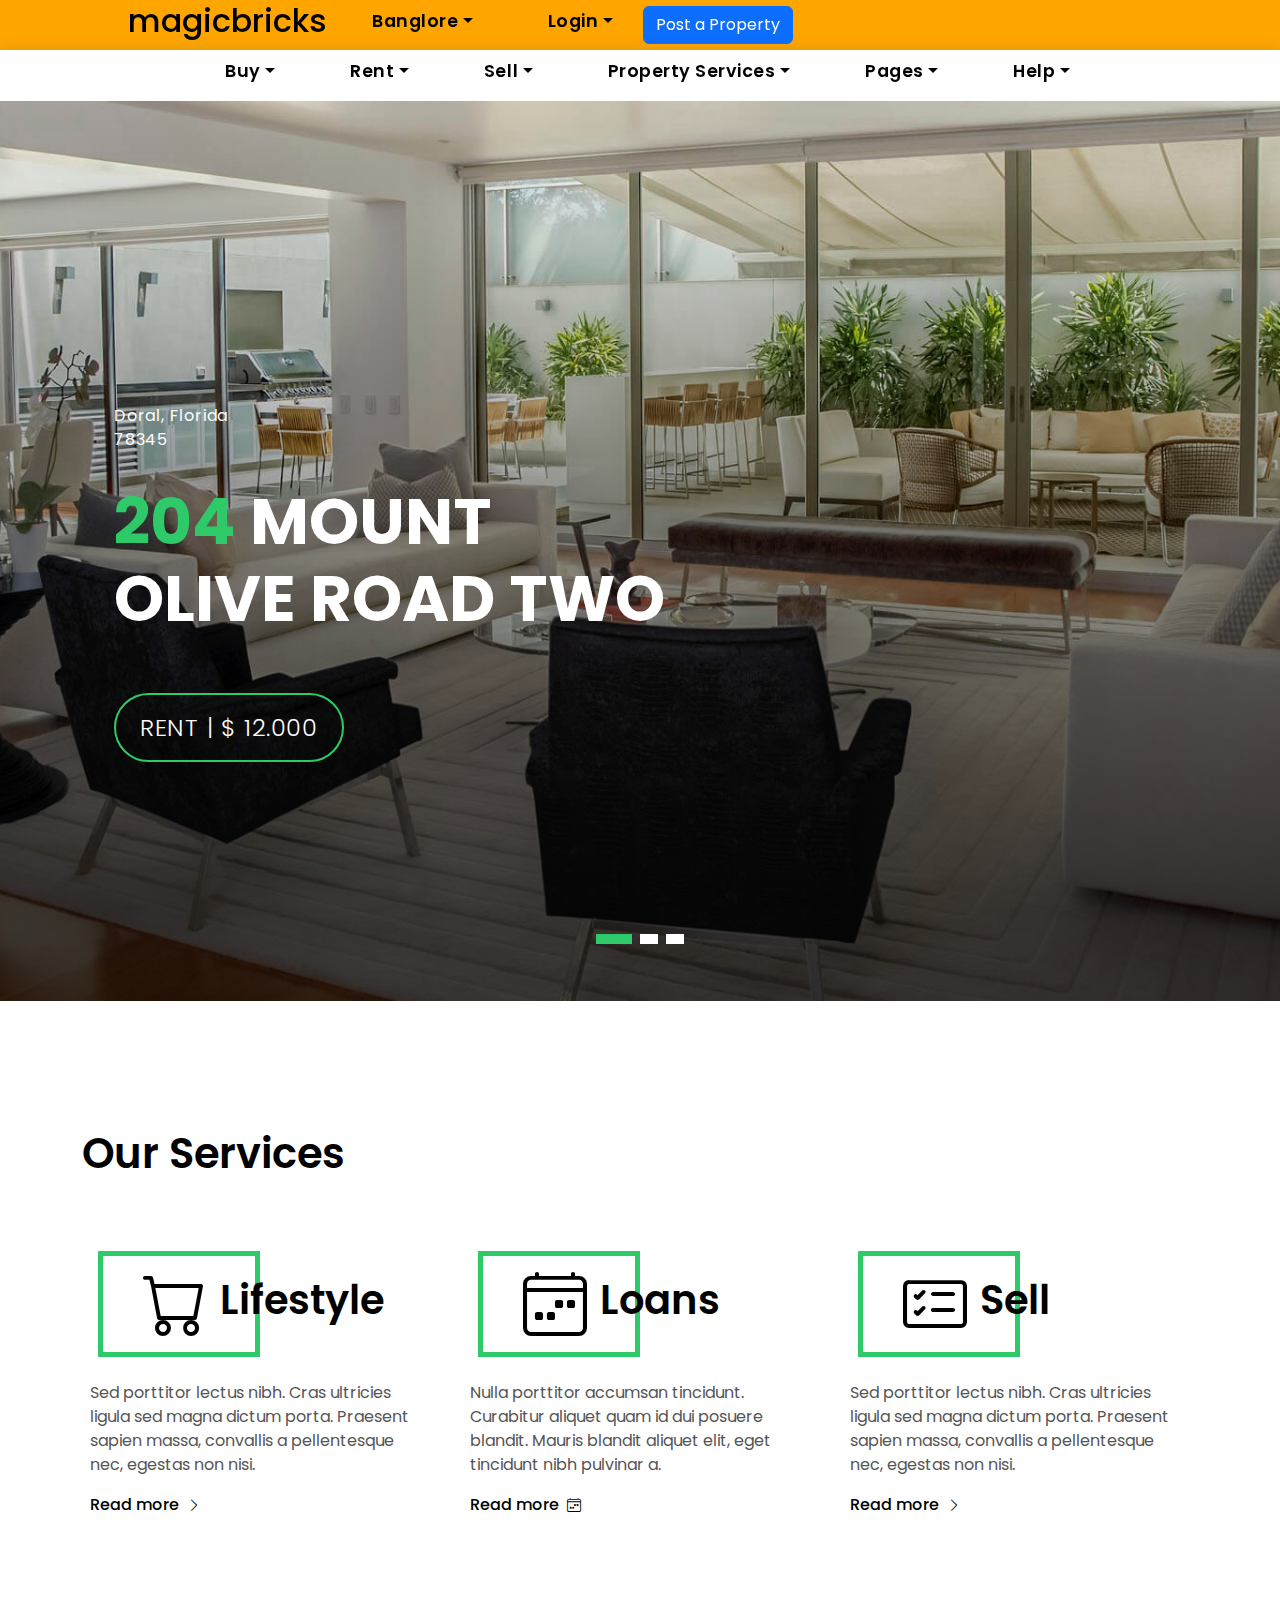
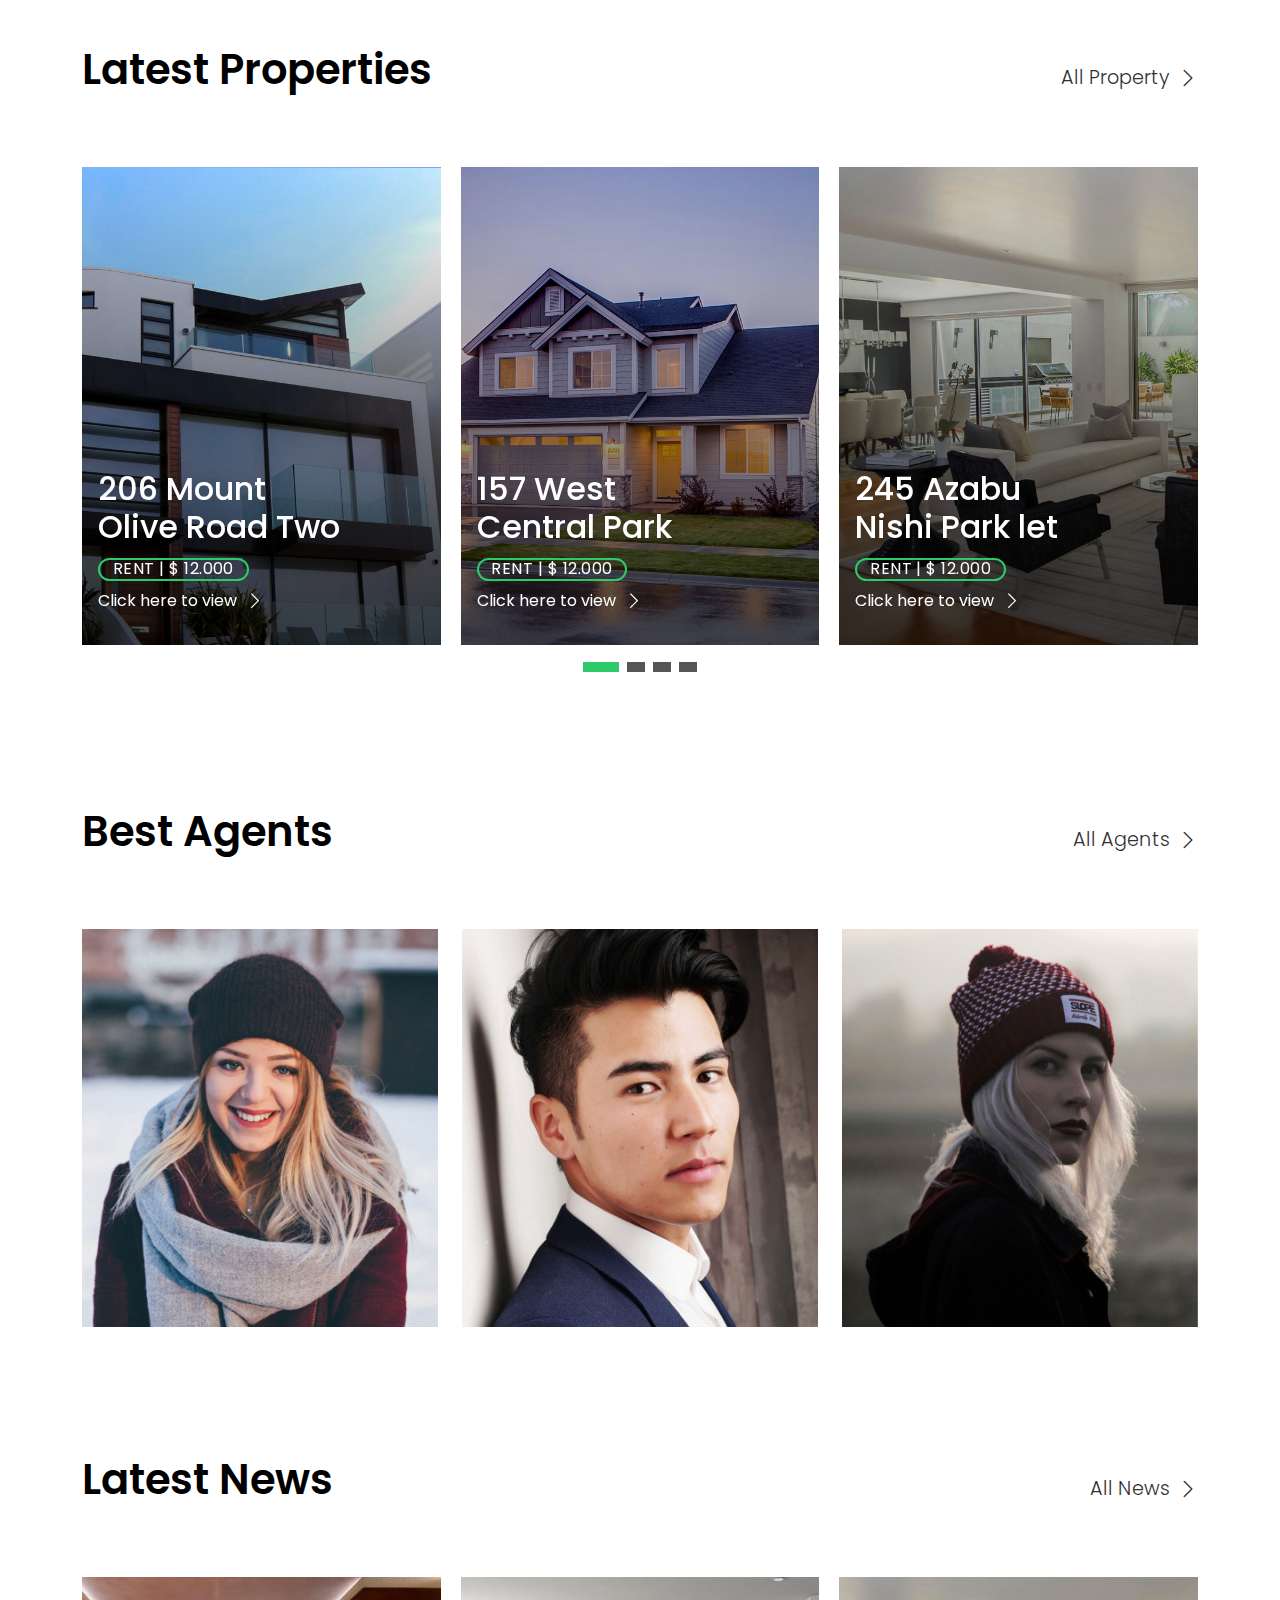
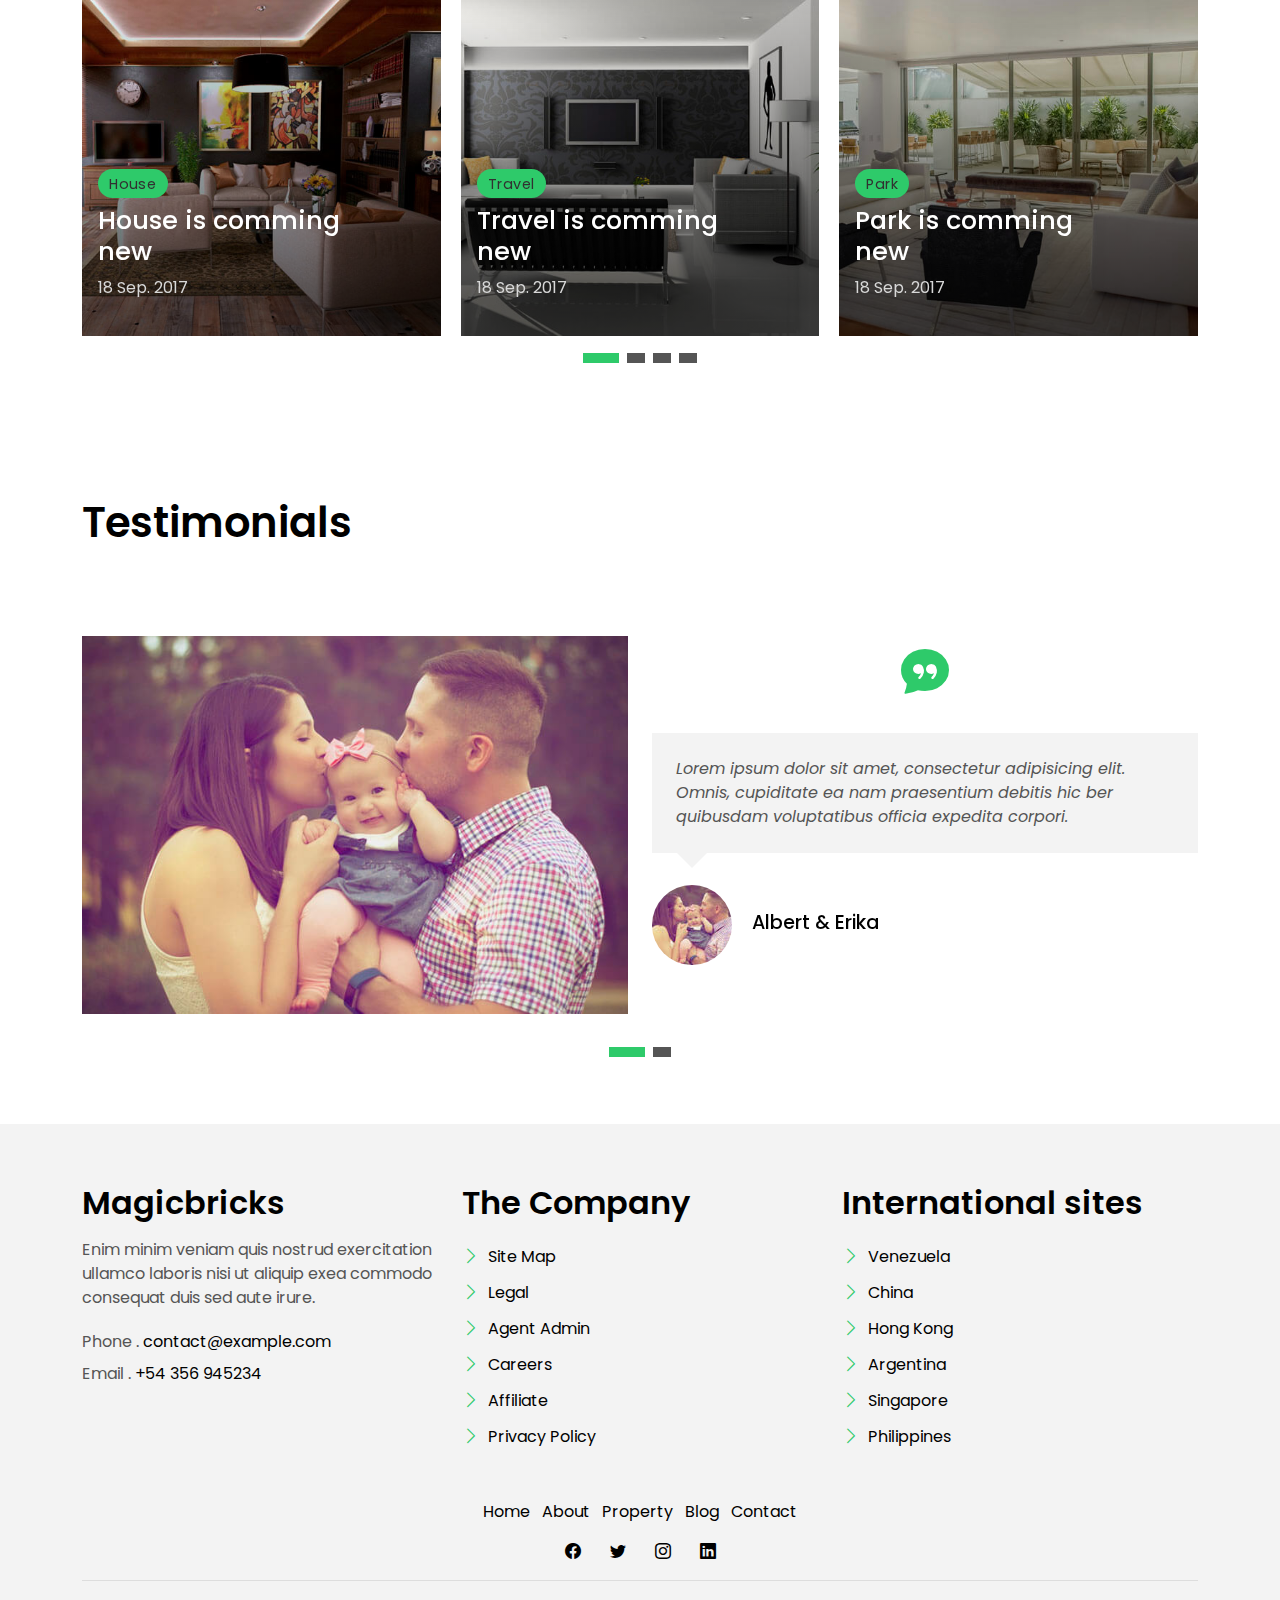
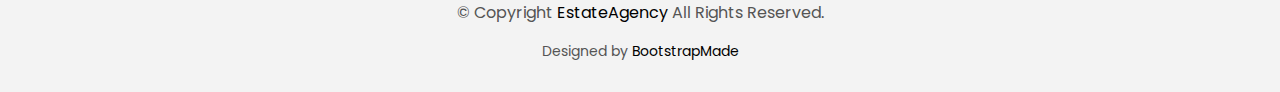
==== index.html @ 78548513 "..." ====
<!DOCTYPE html>
<html lang="en">

<head>
  <meta charset="utf-8">
  <meta content="width=device-width, initial-scale=1.0" name="viewport">

  <title>EstateAgency - Index</title>
  <meta content="" name="description">
  <meta content="" name="keywords">

  <!-- Favicons -->
  <link href="assets/img/favicon.png" rel="icon">
  <link href="assets/img/apple-touch-icon.png" rel="apple-touch-icon">

  <!-- Google Fonts -->
  <link href="https://fonts.googleapis.com/css?family=Poppins:300,400,500,600,700" rel="stylesheet">

  <!-- Vendor CSS Files -->
  <link href="assets/vendor/animate.css/animate.min.css" rel="stylesheet">
  <link href="assets/vendor/bootstrap/css/bootstrap.min.css" rel="stylesheet">
  <link href="assets/vendor/bootstrap-icons/bootstrap-icons.css" rel="stylesheet">
  <link href="assets/vendor/swiper/swiper-bundle.min.css" rel="stylesheet">

  <!-- Template Main CSS File -->
  <link href="assets/css/style.css" rel="stylesheet">

  <!-- =======================================================
  * Template Name: EstateAgency
  * Updated: Jul 27 2023 with Bootstrap v5.3.1
  * Template URL: https://bootstrapmade.com/real-estate-agency-bootstrap-template/
  * Author: BootstrapMade.com
  * License: https://bootstrapmade.com/license/
  ======================================================== -->
</head>

<body>

  <!-- ======= Property Search Section ======= -->
  <div class="click-closed"></div>
  <!--/ Form Search Star /-->
  <div class="box-collapse">
    <div class="title-box-d">
      <h3 class="title-d">Search Property</h3>
    </div>
    <span class="close-box-collapse right-boxed bi bi-x"></span>
    <div class="box-collapse-wrap form">
      <form class="form-a">
        <div class="row">
          <div class="col-md-12 mb-2">
            <div class="form-group">
              <label class="pb-2" for="Type">Keyword</label>
              <input type="text" class="form-control form-control-lg form-control-a" placeholder="Keyword">
            </div>
          </div>
          <div class="col-md-6 mb-2">
            <div class="form-group mt-3">
              <label class="pb-2" for="Type">Type</label>
              <select class="form-control form-select form-control-a" id="Type">
                <option>All Type</option>
                <option>For Rent</option>
                <option>For Sale</option>
                <option>Open House</option>
              </select>
            </div>
          </div>
          <div class="col-md-6 mb-2">
            <div class="form-group mt-3">
              <label class="pb-2" for="city">City</label>
              <select class="form-control form-select form-control-a" id="city">
                <option>All City</option>
                <option>Alabama</option>
                <option>Arizona</option>
                <option>California</option>
                <option>Colorado</option>
              </select>
            </div>
          </div>
          <div class="col-md-6 mb-2">
            <div class="form-group mt-3">
              <label class="pb-2" for="bedrooms">Bedrooms</label>
              <select class="form-control form-select form-control-a" id="bedrooms">
                <option>Any</option>
                <option>01</option>
                <option>02</option>
                <option>03</option>
              </select>
            </div>
          </div>
          <div class="col-md-6 mb-2">
            <div class="form-group mt-3">
              <label class="pb-2" for="garages">Garages</label>
              <select class="form-control form-select form-control-a" id="garages">
                <option>Any</option>
                <option>01</option>
                <option>02</option>
                <option>03</option>
                <option>04</option>
              </select>
            </div>
          </div>
          <div class="col-md-6 mb-2">
            <div class="form-group mt-3">
              <label class="pb-2" for="bathrooms">Bathrooms</label>
              <select class="form-control form-select form-control-a" id="bathrooms">
                <option>Any</option>
                <option>01</option>
                <option>02</option>
                <option>03</option>
              </select>
            </div>
          </div>
          <div class="col-md-6 mb-2">
            <div class="form-group mt-3">
              <label class="pb-2" for="price">Min Price</label>
              <select class="form-control form-select form-control-a" id="price">
                <option>Unlimite</option>
                <option>$50,000</option>
                <option>$100,000</option>
                <option>$150,000</option>
                <option>$200,000</option>
              </select>
            </div>
          </div>
          <div class="col-md-12">
            <button type="submit" class="btn btn-b">Search Property</button>
          </div>
        </div>
      </form>
    </div>
  </div><!-- End Property Search Section -->

  <!-- ======= Header/Navbar ======= -->

  <div class="d-flex navbar navbar-default navbar-trans navbar-expand-lg top-navbar-color" style="background-color: orange;">
    <div class="" style="padding-left: 8rem;">
      <h2>magicbricks</h2>
    </div>
   <div class="justify-content-center" id="navbarDefault">
    <ul class="navbar-nav">
      <li class="nav-item dropdown">
        <a class="nav-link dropdown-toggle" href="#" id="navbarDropdown" role="button" data-bs-toggle="dropdown" aria-haspopup="true" aria-expanded="false">Banglore</a>
        <div class="dropdown-menu">
          <a class="dropdown-item " href="property-single.html">Property Single</a>
          <a class="dropdown-item " href="blog-single.html">Blog Single</a>
          <a class="dropdown-item " href="agents-grid.html">Agents Grid</a>
          <a class="dropdown-item " href="agent-single.html">Agent Single</a>
        </div>
      </li>
    </ul>
   </div>
   <div class="justify-content-center" id="navbarDefault">
    <ul class="navbar-nav">
      <li class="nav-item dropdown">
        <a class="nav-link dropdown-toggle" href="#" id="navbarDropdown" role="button" data-bs-toggle="dropdown" aria-haspopup="true" aria-expanded="false">Login</a>
        <div class="dropdown-menu">
          <a class="dropdown-item " href="property-single.html">Property Single</a>
          <a class="dropdown-item " href="blog-single.html">Blog Single</a>
          <a class="dropdown-item " href="agents-grid.html">Agents Grid</a>
          <a class="dropdown-item " href="agent-single.html">Agent Single</a>
        </div>
      </li>
    </ul>
   </div>
   <div class="d-flex flex-row-reverse">
  
     <button class="float-end btn btn-primary" style="float: left;">Post a Property</button>
  </div>
  <!-- <div class="d-flex justify-content-around">

   </div> -->

  </div>

  <nav class="navbar navbar-default navbar-trans navbar-expand-lg ">
    
    <div class="container">
      <button class="navbar-toggler collapsed" type="button" data-bs-toggle="collapse" data-bs-target="#navbarDefault" aria-controls="navbarDefault" aria-expanded="false" aria-label="Toggle navigation">
        <span></span>
        <span></span>
        <span></span>
      </button>
      <!-- <a class="navbar-brand text-brand" href="index.html">Magic<span class="color-b">bricks</span></a> -->

      <div class="navbar-collapse collapse justify-content-center" id="navbarDefault">
        <ul class="navbar-nav">

          <!-- <li class="nav-item">
            <a class="nav-link active" href="index.html">Home</a>
          </li>

          <li class="nav-item">
            <a class="nav-link " href="about.html">About</a>
          </li>

          <li class="nav-item">
            <a class="nav-link " href="property-grid.html">Property</a>
          </li>

          <li class="nav-item">
            <a class="nav-link " href="blog-grid.html">Blog</a>
          </li> -->
          <li class="nav-item dropdown">
            <a class="nav-link dropdown-toggle" href="#" id="navbarDropdown" role="button" data-bs-toggle="dropdown" aria-haspopup="true" aria-expanded="false">Buy</a>
            <div class="dropdown-menu d-flex">
              <div class="">
                <a class="dropdown-item" href="property-single.html">Popular Choices</a>
                <ul class="">
                  <li><a href="">Ready to move</a></li>
                  <li><a href="">Owner Properties</a></li>
                  <li><a href="">Budget Homes</a></li>
                  <li><a href="">Premium Homes</a></li>
                  <li><a href="">Newly Launched</a></li>
                </ul>
              </div>
              <div>
                <a class="dropdown-item " href="blog-single.html">Property Types</a>
                <ul class="">
                  <li><a href="">Ready to move</a></li>
                  <li><a href="">Owner Properties</a></li>
                  <li><a href="">Budget Homes</a></li>
                  <li><a href="">Premium Homes</a></li>
                  <li><a href="">Newly Launched</a></li>
                </ul>
              </div>
              <div>
                <a class="dropdown-item " href="blog-single.html">Budget</a>
                <ul class="">
                  <li><a href="">Ready to move</a></li>
                  <li><a href="">Owner Properties</a></li>
                  <li><a href="">Budget Homes</a></li>
                  <li><a href="">Premium Homes</a></li>
                  <li><a href="">Newly Launched</a></li>
                </ul>
              </div>
              <div>
                <a class="dropdown-item " href="blog-single.html">Explore</a>
                <ul class="">
                  <li><a href="">Ready to move</a></li>
                  <li><a href="">Owner Properties</a></li>
                  <li><a href="">Budget Homes</a></li>
                  <li><a href="">Premium Homes</a></li>
                  <li><a href="">Newly Launched</a></li>
                </ul>
              </div>
              <div>
                <a class="dropdown-item " href="blog-single.html">Buying Tools</a>
                <ul class="">
                  <li><a href="">Ready to move</a></li>
                  <li><a href="">Owner Properties</a></li>
                  <li><a href="">Budget Homes</a></li>
                  <li><a href="">Premium Homes</a></li>
                  <li><a href="">Newly Launched</a></li>
                </ul>
              </div>
            </div>
          </li>
          <li class="nav-item dropdown">
            <a class="nav-link dropdown-toggle" href="#" id="navbarDropdown" role="button" data-bs-toggle="dropdown" aria-haspopup="true" aria-expanded="false">Rent</a>
            <div class="dropdown-menu">
              <a class="dropdown-item " href="property-single.html">Pupoular Choices</a>
              <a class="dropdown-item " href="blog-single.html">Property Types</a>
              <a class="dropdown-item " href="agents-grid.html">Budget</a>
              <a class="dropdown-item " href="agent-single.html">Explore</a>
            </div>
          </li>
          <li class="nav-item dropdown">
            <a class="nav-link dropdown-toggle" href="#" id="navbarDropdown" role="button" data-bs-toggle="dropdown" aria-haspopup="true" aria-expanded="false">Sell</a>
            <div class="dropdown-menu">
              <a class="dropdown-item " href="property-single.html">Property Single</a>
              <a class="dropdown-item " href="blog-single.html">Blog Single</a>
              <a class="dropdown-item " href="agents-grid.html">Agents Grid</a>
              <a class="dropdown-item " href="agent-single.html">Agent Single</a>
            </div>
          </li>
          <li class="nav-item dropdown">
            <a class="nav-link dropdown-toggle" href="#" id="navbarDropdown" role="button" data-bs-toggle="dropdown" aria-haspopup="true" aria-expanded="false">Property Services</a>
            <div class="dropdown-menu">
              <a class="dropdown-item " href="property-single.html">Property Single</a>
              <a class="dropdown-item " href="blog-single.html">Blog Single</a>
              <a class="dropdown-item " href="agents-grid.html">Agents Grid</a>
              <a class="dropdown-item " href="agent-single.html">Agent Single</a>
            </div>
          </li>

          <li class="nav-item dropdown">
            <a class="nav-link dropdown-toggle" href="#" id="navbarDropdown" role="button" data-bs-toggle="dropdown" aria-haspopup="true" aria-expanded="false">Pages</a>
            <div class="dropdown-menu">
              <a class="dropdown-item " href="property-single.html">Property Single</a>
              <a class="dropdown-item " href="blog-single.html">Blog Single</a>
              <a class="dropdown-item " href="agents-grid.html">Agents Grid</a>
              <a class="dropdown-item " href="agent-single.html">Agent Single</a>
            </div>
          </li>
          <li class="nav-item dropdown">
            <a class="nav-link dropdown-toggle" href="#" id="navbarDropdown" role="button" data-bs-toggle="dropdown" aria-haspopup="true" aria-expanded="false">Help</a>
            <div class="dropdown-menu">
              <a class="dropdown-item " href="property-single.html">Property Single</a>
              <a class="dropdown-item " href="blog-single.html">Blog Single</a>
              <a class="dropdown-item " href="agents-grid.html">Agents Grid</a>
              <a class="dropdown-item " href="agent-single.html">Agent Single</a>
            </div>
          </li>
        </ul>
      </div>

      <!-- <button type="button" class="btn btn-b-n navbar-toggle-box navbar-toggle-box-collapse" data-bs-toggle="collapse" data-bs-target="#navbarTogglerDemo01">
        <i class="bi bi-search"></i>
      </button> -->

    </div>
  </nav><!-- End Header/Navbar -->

  <!-- ======= Intro Section ======= -->
  <div class="intro intro-carousel swiper position-relative">

    <div class="swiper-wrapper">

      <div class="swiper-slide carousel-item-a intro-item bg-image" style="background-image: url(assets/img/slide-1.jpg)">
        <div class="overlay overlay-a"></div>
        <div class="intro-content display-table">
          <div class="table-cell">
            <div class="container">
              <div class="row">
                <div class="col-lg-8">
                  <div class="intro-body">
                    <p class="intro-title-top">Doral, Florida
                      <br> 78345
                    </p>
                    <h1 class="intro-title mb-4 ">
                      <span class="color-b">204 </span> Mount
                      <br> Olive Road Two
                    </h1>
                    <p class="intro-subtitle intro-price">
                      <a href="#"><span class="price-a">rent | $ 12.000</span></a>
                    </p>
                  </div>
                </div>
              </div>
            </div>
          </div>
        </div>
      </div>
      <div class="swiper-slide carousel-item-a intro-item bg-image" style="background-image: url(assets/img/slide-2.jpg)">
        <div class="overlay overlay-a"></div>
        <div class="intro-content display-table">
          <div class="table-cell">
            <div class="container">
              <div class="row">
                <div class="col-lg-8">
                  <div class="intro-body">
                    <p class="intro-title-top">Doral, Florida
                      <br> 78345
                    </p>
                    <h1 class="intro-title mb-4">
                      <span class="color-b">204 </span> Rino
                      <br> Venda Road Five
                    </h1>
                    <p class="intro-subtitle intro-price">
                      <a href="#"><span class="price-a">rent | $ 12.000</span></a>
                    </p>
                  </div>
                </div>
              </div>
            </div>
          </div>
        </div>
      </div>
      <div class="swiper-slide carousel-item-a intro-item bg-image" style="background-image: url(assets/img/slide-3.jpg)">
        <div class="overlay overlay-a"></div>
        <div class="intro-content display-table">
          <div class="table-cell">
            <div class="container">
              <div class="row">
                <div class="col-lg-8">
                  <div class="intro-body">
                    <p class="intro-title-top">Doral, Florida
                      <br> 78345
                    </p>
                    <h1 class="intro-title mb-4">
                      <span class="color-b">204 </span> Alira
                      <br> Roan Road One
                    </h1>
                    <p class="intro-subtitle intro-price">
                      <a href="#"><span class="price-a">rent | $ 12.000</span></a>
                    </p>
                  </div>
                </div>
              </div>
            </div>
          </div>
        </div>
      </div>
    </div>
    <div class="swiper-pagination"></div>
  </div><!-- End Intro Section -->

  <main id="main">

    <!-- ======= Services Section ======= -->
    <section class="section-services section-t8">
      <div class="container">
        <div class="row">
          <div class="col-md-12">
            <div class="title-wrap d-flex justify-content-between">
              <div class="title-box">
                <h2 class="title-a">Our Services</h2>
              </div>
            </div>
          </div>
        </div>
        <div class="row">
          <div class="col-md-4">
            <div class="card-box-c foo">
              <div class="card-header-c d-flex">
                <div class="card-box-ico">
                  <span class="bi bi-cart"></span>
                </div>
                <div class="card-title-c align-self-center">
                  <h2 class="title-c">Lifestyle</h2>
                </div>
              </div>
              <div class="card-body-c">
                <p class="content-c">
                  Sed porttitor lectus nibh. Cras ultricies ligula sed magna dictum porta. Praesent sapien massa,
                  convallis a pellentesque
                  nec, egestas non nisi.
                </p>
              </div>
              <div class="card-footer-c">
                <a href="#" class="link-c link-icon">Read more
                  <span class="bi bi-chevron-right"></span>
                </a>
              </div>
            </div>
          </div>
          <div class="col-md-4">
            <div class="card-box-c foo">
              <div class="card-header-c d-flex">
                <div class="card-box-ico">
                  <span class="bi bi-calendar4-week"></span>
                </div>
                <div class="card-title-c align-self-center">
                  <h2 class="title-c">Loans</h2>
                </div>
              </div>
              <div class="card-body-c">
                <p class="content-c">
                  Nulla porttitor accumsan tincidunt. Curabitur aliquet quam id dui posuere blandit. Mauris blandit
                  aliquet elit, eget tincidunt
                  nibh pulvinar a.
                </p>
              </div>
              <div class="card-footer-c">
                <a href="#" class="link-c link-icon">Read more
                  <span class="bi bi-calendar4-week"></span>
                </a>
              </div>
            </div>
          </div>
          <div class="col-md-4">
            <div class="card-box-c foo">
              <div class="card-header-c d-flex">
                <div class="card-box-ico">
                  <span class="bi bi-card-checklist"></span>
                </div>
                <div class="card-title-c align-self-center">
                  <h2 class="title-c">Sell</h2>
                </div>
              </div>
              <div class="card-body-c">
                <p class="content-c">
                  Sed porttitor lectus nibh. Cras ultricies ligula sed magna dictum porta. Praesent sapien massa,
                  convallis a pellentesque
                  nec, egestas non nisi.
                </p>
              </div>
              <div class="card-footer-c">
                <a href="#" class="link-c link-icon">Read more
                  <span class="bi bi-chevron-right"></span>
                </a>
              </div>
            </div>
          </div>
        </div>
      </div>
    </section><!-- End Services Section -->

    <!-- ======= Latest Properties Section ======= -->
    <section class="section-property section-t8">
      <div class="container">
        <div class="row">
          <div class="col-md-12">
            <div class="title-wrap d-flex justify-content-between">
              <div class="title-box">
                <h2 class="title-a">Latest Properties</h2>
              </div>
              <div class="title-link">
                <a href="property-grid.html">All Property
                  <span class="bi bi-chevron-right"></span>
                </a>
              </div>
            </div>
          </div>
        </div>

        <div id="property-carousel" class="swiper">
          <div class="swiper-wrapper">

            <div class="carousel-item-b swiper-slide">
              <div class="card-box-a card-shadow">
                <div class="img-box-a">
                  <img src="assets/img/property-6.jpg" alt="" class="img-a img-fluid">
                </div>
                <div class="card-overlay">
                  <div class="card-overlay-a-content">
                    <div class="card-header-a">
                      <h2 class="card-title-a">
                        <a href="property-single.html">206 Mount
                          <br /> Olive Road Two</a>
                      </h2>
                    </div>
                    <div class="card-body-a">
                      <div class="price-box d-flex">
                        <span class="price-a">rent | $ 12.000</span>
                      </div>
                      <a href="#" class="link-a">Click here to view
                        <span class="bi bi-chevron-right"></span>
                      </a>
                    </div>
                    <div class="card-footer-a">
                      <ul class="card-info d-flex justify-content-around">
                        <li>
                          <h4 class="card-info-title">Area</h4>
                          <span>340m
                            <sup>2</sup>
                          </span>
                        </li>
                        <li>
                          <h4 class="card-info-title">Beds</h4>
                          <span>2</span>
                        </li>
                        <li>
                          <h4 class="card-info-title">Baths</h4>
                          <span>4</span>
                        </li>
                        <li>
                          <h4 class="card-info-title">Garages</h4>
                          <span>1</span>
                        </li>
                      </ul>
                    </div>
                  </div>
                </div>
              </div>
            </div><!-- End carousel item -->

            <div class="carousel-item-b swiper-slide">
              <div class="card-box-a card-shadow">
                <div class="img-box-a">
                  <img src="assets/img/property-3.jpg" alt="" class="img-a img-fluid">
                </div>
                <div class="card-overlay">
                  <div class="card-overlay-a-content">
                    <div class="card-header-a">
                      <h2 class="card-title-a">
                        <a href="property-single.html">157 West
                          <br /> Central Park</a>
                      </h2>
                    </div>
                    <div class="card-body-a">
                      <div class="price-box d-flex">
                        <span class="price-a">rent | $ 12.000</span>
                      </div>
                      <a href="property-single.html" class="link-a">Click here to view
                        <span class="bi bi-chevron-right"></span>
                      </a>
                    </div>
                    <div class="card-footer-a">
                      <ul class="card-info d-flex justify-content-around">
                        <li>
                          <h4 class="card-info-title">Area</h4>
                          <span>340m
                            <sup>2</sup>
                          </span>
                        </li>
                        <li>
                          <h4 class="card-info-title">Beds</h4>
                          <span>2</span>
                        </li>
                        <li>
                          <h4 class="card-info-title">Baths</h4>
                          <span>4</span>
                        </li>
                        <li>
                          <h4 class="card-info-title">Garages</h4>
                          <span>1</span>
                        </li>
                      </ul>
                    </div>
                  </div>
                </div>
              </div>
            </div><!-- End carousel item -->

            <div class="carousel-item-b swiper-slide">
              <div class="card-box-a card-shadow">
                <div class="img-box-a">
                  <img src="assets/img/property-7.jpg" alt="" class="img-a img-fluid">
                </div>
                <div class="card-overlay">
                  <div class="card-overlay-a-content">
                    <div class="card-header-a">
                      <h2 class="card-title-a">
                        <a href="property-single.html">245 Azabu
                          <br /> Nishi Park let</a>
                      </h2>
                    </div>
                    <div class="card-body-a">
                      <div class="price-box d-flex">
                        <span class="price-a">rent | $ 12.000</span>
                      </div>
                      <a href="property-single.html" class="link-a">Click here to view
                        <span class="bi bi-chevron-right"></span>
                      </a>
                    </div>
                    <div class="card-footer-a">
                      <ul class="card-info d-flex justify-content-around">
                        <li>
                          <h4 class="card-info-title">Area</h4>
                          <span>340m
                            <sup>2</sup>
                          </span>
                        </li>
                        <li>
                          <h4 class="card-info-title">Beds</h4>
                          <span>2</span>
                        </li>
                        <li>
                          <h4 class="card-info-title">Baths</h4>
                          <span>4</span>
                        </li>
                        <li>
                          <h4 class="card-info-title">Garages</h4>
                          <span>1</span>
                        </li>
                      </ul>
                    </div>
                  </div>
                </div>
              </div>
            </div><!-- End carousel item -->

            <div class="carousel-item-b swiper-slide">
              <div class="card-box-a card-shadow">
                <div class="img-box-a">
                  <img src="assets/img/property-10.jpg" alt="" class="img-a img-fluid">
                </div>
                <div class="card-overlay">
                  <div class="card-overlay-a-content">
                    <div class="card-header-a">
                      <h2 class="card-title-a">
                        <a href="property-single.html">204 Montal
                          <br /> South Bela Two</a>
                      </h2>
                    </div>
                    <div class="card-body-a">
                      <div class="price-box d-flex">
                        <span class="price-a">rent | $ 12.000</span>
                      </div>
                      <a href="property-single.html" class="link-a">Click here to view
                        <span class="bi bi-chevron-right"></span>
                      </a>
                    </div>
                    <div class="card-footer-a">
                      <ul class="card-info d-flex justify-content-around">
                        <li>
                          <h4 class="card-info-title">Area</h4>
                          <span>340m
                            <sup>2</sup>
                          </span>
                        </li>
                        <li>
                          <h4 class="card-info-title">Beds</h4>
                          <span>2</span>
                        </li>
                        <li>
                          <h4 class="card-info-title">Baths</h4>
                          <span>4</span>
                        </li>
                        <li>
                          <h4 class="card-info-title">Garages</h4>
                          <span>1</span>
                        </li>
                      </ul>
                    </div>
                  </div>
                </div>
              </div>
            </div><!-- End carousel item -->
          </div>
        </div>
        <div class="propery-carousel-pagination carousel-pagination"></div>

      </div>
    </section><!-- End Latest Properties Section -->

    <!-- ======= Agents Section ======= -->
    <section class="section-agents section-t8">
      <div class="container">
        <div class="row">
          <div class="col-md-12">
            <div class="title-wrap d-flex justify-content-between">
              <div class="title-box">
                <h2 class="title-a">Best Agents</h2>
              </div>
              <div class="title-link">
                <a href="agents-grid.html">All Agents
                  <span class="bi bi-chevron-right"></span>
                </a>
              </div>
            </div>
          </div>
        </div>
        <div class="row">
          <div class="col-md-4">
            <div class="card-box-d">
              <div class="card-img-d">
                <img src="assets/img/agent-4.jpg" alt="" class="img-d img-fluid">
              </div>
              <div class="card-overlay card-overlay-hover">
                <div class="card-header-d">
                  <div class="card-title-d align-self-center">
                    <h3 class="title-d">
                      <a href="agent-single.html" class="link-two">Margaret Sotillo
                        <br> Escala</a>
                    </h3>
                  </div>
                </div>
                <div class="card-body-d">
                  <p class="content-d color-text-a">
                    Sed porttitor lectus nibh, Cras ultricies ligula sed magna dictum porta two.
                  </p>
                  <div class="info-agents color-a">
                    <p>
                      <strong>Phone: </strong> +54 356 945234
                    </p>
                    <p>
                      <strong>Email: </strong> agents@example.com
                    </p>
                  </div>
                </div>
                <div class="card-footer-d">
                  <div class="socials-footer d-flex justify-content-center">
                    <ul class="list-inline">
                      <li class="list-inline-item">
                        <a href="#" class="link-one">
                          <i class="bi bi-facebook" aria-hidden="true"></i>
                        </a>
                      </li>
                      <li class="list-inline-item">
                        <a href="#" class="link-one">
                          <i class="bi bi-twitter" aria-hidden="true"></i>
                        </a>
                      </li>
                      <li class="list-inline-item">
                        <a href="#" class="link-one">
                          <i class="bi bi-instagram" aria-hidden="true"></i>
                        </a>
                      </li>
                      <li class="list-inline-item">
                        <a href="#" class="link-one">
                          <i class="bi bi-linkedin" aria-hidden="true"></i>
                        </a>
                      </li>
                    </ul>
                  </div>
                </div>
              </div>
            </div>
          </div>
          <div class="col-md-4">
            <div class="card-box-d">
              <div class="card-img-d">
                <img src="assets/img/agent-1.jpg" alt="" class="img-d img-fluid">
              </div>
              <div class="card-overlay card-overlay-hover">
                <div class="card-header-d">
                  <div class="card-title-d align-self-center">
                    <h3 class="title-d">
                      <a href="agent-single.html" class="link-two">Stiven Spilver
                        <br> Darw</a>
                    </h3>
                  </div>
                </div>
                <div class="card-body-d">
                  <p class="content-d color-text-a">
                    Sed porttitor lectus nibh, Cras ultricies ligula sed magna dictum porta two.
                  </p>
                  <div class="info-agents color-a">
                    <p>
                      <strong>Phone: </strong> +54 356 945234
                    </p>
                    <p>
                      <strong>Email: </strong> agents@example.com
                    </p>
                  </div>
                </div>
                <div class="card-footer-d">
                  <div class="socials-footer d-flex justify-content-center">
                    <ul class="list-inline">
                      <li class="list-inline-item">
                        <a href="#" class="link-one">
                          <i class="bi bi-facebook" aria-hidden="true"></i>
                        </a>
                      </li>
                      <li class="list-inline-item">
                        <a href="#" class="link-one">
                          <i class="bi bi-twitter" aria-hidden="true"></i>
                        </a>
                      </li>
                      <li class="list-inline-item">
                        <a href="#" class="link-one">
                          <i class="bi bi-instagram" aria-hidden="true"></i>
                        </a>
                      </li>
                      <li class="list-inline-item">
                        <a href="#" class="link-one">
                          <i class="bi bi-linkedin" aria-hidden="true"></i>
                        </a>
                      </li>
                    </ul>
                  </div>
                </div>
              </div>
            </div>
          </div>
          <div class="col-md-4">
            <div class="card-box-d">
              <div class="card-img-d">
                <img src="assets/img/agent-5.jpg" alt="" class="img-d img-fluid">
              </div>
              <div class="card-overlay card-overlay-hover">
                <div class="card-header-d">
                  <div class="card-title-d align-self-center">
                    <h3 class="title-d">
                      <a href="agent-single.html" class="link-two">Emma Toledo
                        <br> Cascada</a>
                    </h3>
                  </div>
                </div>
                <div class="card-body-d">
                  <p class="content-d color-text-a">
                    Sed porttitor lectus nibh, Cras ultricies ligula sed magna dictum porta two.
                  </p>
                  <div class="info-agents color-a">
                    <p>
                      <strong>Phone: </strong> +54 356 945234
                    </p>
                    <p>
                      <strong>Email: </strong> agents@example.com
                    </p>
                  </div>
                </div>
                <div class="card-footer-d">
                  <div class="socials-footer d-flex justify-content-center">
                    <ul class="list-inline">
                      <li class="list-inline-item">
                        <a href="#" class="link-one">
                          <i class="bi bi-facebook" aria-hidden="true"></i>
                        </a>
                      </li>
                      <li class="list-inline-item">
                        <a href="#" class="link-one">
                          <i class="bi bi-twitter" aria-hidden="true"></i>
                        </a>
                      </li>
                      <li class="list-inline-item">
                        <a href="#" class="link-one">
                          <i class="bi bi-instagram" aria-hidden="true"></i>
                        </a>
                      </li>
                      <li class="list-inline-item">
                        <a href="#" class="link-one">
                          <i class="bi bi-linkedin" aria-hidden="true"></i>
                        </a>
                      </li>
                    </ul>
                  </div>
                </div>
              </div>
            </div>
          </div>
        </div>
      </div>
    </section><!-- End Agents Section -->

    <!-- ======= Latest News Section ======= -->
    <section class="section-news section-t8">
      <div class="container">
        <div class="row">
          <div class="col-md-12">
            <div class="title-wrap d-flex justify-content-between">
              <div class="title-box">
                <h2 class="title-a">Latest News</h2>
              </div>
              <div class="title-link">
                <a href="blog-grid.html">All News
                  <span class="bi bi-chevron-right"></span>
                </a>
              </div>
            </div>
          </div>
        </div>

        <div id="news-carousel" class="swiper">
          <div class="swiper-wrapper">

            <div class="carousel-item-c swiper-slide">
              <div class="card-box-b card-shadow news-box">
                <div class="img-box-b">
                  <img src="assets/img/post-2.jpg" alt="" class="img-b img-fluid">
                </div>
                <div class="card-overlay">
                  <div class="card-header-b">
                    <div class="card-category-b">
                      <a href="#" class="category-b">House</a>
                    </div>
                    <div class="card-title-b">
                      <h2 class="title-2">
                        <a href="blog-single.html">House is comming
                          <br> new</a>
                      </h2>
                    </div>
                    <div class="card-date">
                      <span class="date-b">18 Sep. 2017</span>
                    </div>
                  </div>
                </div>
              </div>
            </div><!-- End carousel item -->

            <div class="carousel-item-c swiper-slide">
              <div class="card-box-b card-shadow news-box">
                <div class="img-box-b">
                  <img src="assets/img/post-5.jpg" alt="" class="img-b img-fluid">
                </div>
                <div class="card-overlay">
                  <div class="card-header-b">
                    <div class="card-category-b">
                      <a href="#" class="category-b">Travel</a>
                    </div>
                    <div class="card-title-b">
                      <h2 class="title-2">
                        <a href="blog-single.html">Travel is comming
                          <br> new</a>
                      </h2>
                    </div>
                    <div class="card-date">
                      <span class="date-b">18 Sep. 2017</span>
                    </div>
                  </div>
                </div>
              </div>
            </div><!-- End carousel item -->

            <div class="carousel-item-c swiper-slide">
              <div class="card-box-b card-shadow news-box">
                <div class="img-box-b">
                  <img src="assets/img/post-7.jpg" alt="" class="img-b img-fluid">
                </div>
                <div class="card-overlay">
                  <div class="card-header-b">
                    <div class="card-category-b">
                      <a href="#" class="category-b">Park</a>
                    </div>
                    <div class="card-title-b">
                      <h2 class="title-2">
                        <a href="blog-single.html">Park is comming
                          <br> new</a>
                      </h2>
                    </div>
                    <div class="card-date">
                      <span class="date-b">18 Sep. 2017</span>
                    </div>
                  </div>
                </div>
              </div>
            </div><!-- End carousel item -->

            <div class="carousel-item-c swiper-slide">
              <div class="card-box-b card-shadow news-box">
                <div class="img-box-b">
                  <img src="assets/img/post-3.jpg" alt="" class="img-b img-fluid">
                </div>
                <div class="card-overlay">
                  <div class="card-header-b">
                    <div class="card-category-b">
                      <a href="#" class="category-b">Travel</a>
                    </div>
                    <div class="card-title-b">
                      <h2 class="title-2">
                        <a href="#">Travel is comming
                          <br> new</a>
                      </h2>
                    </div>
                    <div class="card-date">
                      <span class="date-b">18 Sep. 2017</span>
                    </div>
                  </div>
                </div>
              </div>
            </div><!-- End carousel item -->

          </div>
        </div>

        <div class="news-carousel-pagination carousel-pagination"></div>
      </div>
    </section><!-- End Latest News Section -->

    <!-- ======= Testimonials Section ======= -->
    <section class="section-testimonials section-t8 nav-arrow-a">
      <div class="container">
        <div class="row">
          <div class="col-md-12">
            <div class="title-wrap d-flex justify-content-between">
              <div class="title-box">
                <h2 class="title-a">Testimonials</h2>
              </div>
            </div>
          </div>
        </div>

        <div id="testimonial-carousel" class="swiper">
          <div class="swiper-wrapper">

            <div class="carousel-item-a swiper-slide">
              <div class="testimonials-box">
                <div class="row">
                  <div class="col-sm-12 col-md-6">
                    <div class="testimonial-img">
                      <img src="assets/img/testimonial-1.jpg" alt="" class="img-fluid">
                    </div>
                  </div>
                  <div class="col-sm-12 col-md-6">
                    <div class="testimonial-ico">
                      <i class="bi bi-chat-quote-fill"></i>
                    </div>
                    <div class="testimonials-content">
                      <p class="testimonial-text">
                        Lorem ipsum dolor sit amet, consectetur adipisicing elit. Omnis, cupiditate ea nam praesentium
                        debitis hic ber quibusdam
                        voluptatibus officia expedita corpori.
                      </p>
                    </div>
                    <div class="testimonial-author-box">
                      <img src="assets/img/mini-testimonial-1.jpg" alt="" class="testimonial-avatar">
                      <h5 class="testimonial-author">Albert & Erika</h5>
                    </div>
                  </div>
                </div>
              </div>
            </div><!-- End carousel item -->

            <div class="carousel-item-a swiper-slide">
              <div class="testimonials-box">
                <div class="row">
                  <div class="col-sm-12 col-md-6">
                    <div class="testimonial-img">
                      <img src="assets/img/testimonial-2.jpg" alt="" class="img-fluid">
                    </div>
                  </div>
                  <div class="col-sm-12 col-md-6">
                    <div class="testimonial-ico">
                      <i class="bi bi-chat-quote-fill"></i>
                    </div>
                    <div class="testimonials-content">
                      <p class="testimonial-text">
                        Lorem ipsum dolor sit amet, consectetur adipisicing elit. Omnis, cupiditate ea nam praesentium
                        debitis hic ber quibusdam
                        voluptatibus officia expedita corpori.
                      </p>
                    </div>
                    <div class="testimonial-author-box">
                      <img src="assets/img/mini-testimonial-2.jpg" alt="" class="testimonial-avatar">
                      <h5 class="testimonial-author">Pablo & Emma</h5>
                    </div>
                  </div>
                </div>
              </div>
            </div><!-- End carousel item -->

          </div>
        </div>
        <div class="testimonial-carousel-pagination carousel-pagination"></div>

      </div>
    </section><!-- End Testimonials Section -->

  </main><!-- End #main -->

  <!-- ======= Footer ======= -->
  <section class="section-footer">
    <div class="container">
      <div class="row">
        <div class="col-sm-12 col-md-4">
          <div class="widget-a">
            <div class="w-header-a">
              <h3 class="w-title-a text-brand">Magicbricks</h3>
            </div>
            <div class="w-body-a">
              <p class="w-text-a color-text-a">
                Enim minim veniam quis nostrud exercitation ullamco laboris nisi ut aliquip exea commodo consequat duis
                sed aute irure.
              </p>
            </div>
            <div class="w-footer-a">
              <ul class="list-unstyled">
                <li class="color-a">
                  <span class="color-text-a">Phone .</span> contact@example.com
                </li>
                <li class="color-a">
                  <span class="color-text-a">Email .</span> +54 356 945234
                </li>
              </ul>
            </div>
          </div>
        </div>
        <div class="col-sm-12 col-md-4 section-md-t3">
          <div class="widget-a">
            <div class="w-header-a">
              <h3 class="w-title-a text-brand">The Company</h3>
            </div>
            <div class="w-body-a">
              <div class="w-body-a">
                <ul class="list-unstyled">
                  <li class="item-list-a">
                    <i class="bi bi-chevron-right"></i> <a href="#">Site Map</a>
                  </li>
                  <li class="item-list-a">
                    <i class="bi bi-chevron-right"></i> <a href="#">Legal</a>
                  </li>
                  <li class="item-list-a">
                    <i class="bi bi-chevron-right"></i> <a href="#">Agent Admin</a>
                  </li>
                  <li class="item-list-a">
                    <i class="bi bi-chevron-right"></i> <a href="#">Careers</a>
                  </li>
                  <li class="item-list-a">
                    <i class="bi bi-chevron-right"></i> <a href="#">Affiliate</a>
                  </li>
                  <li class="item-list-a">
                    <i class="bi bi-chevron-right"></i> <a href="#">Privacy Policy</a>
                  </li>
                </ul>
              </div>
            </div>
          </div>
        </div>
        <div class="col-sm-12 col-md-4 section-md-t3">
          <div class="widget-a">
            <div class="w-header-a">
              <h3 class="w-title-a text-brand">International sites</h3>
            </div>
            <div class="w-body-a">
              <ul class="list-unstyled">
                <li class="item-list-a">
                  <i class="bi bi-chevron-right"></i> <a href="#">Venezuela</a>
                </li>
                <li class="item-list-a">
                  <i class="bi bi-chevron-right"></i> <a href="#">China</a>
                </li>
                <li class="item-list-a">
                  <i class="bi bi-chevron-right"></i> <a href="#">Hong Kong</a>
                </li>
                <li class="item-list-a">
                  <i class="bi bi-chevron-right"></i> <a href="#">Argentina</a>
                </li>
                <li class="item-list-a">
                  <i class="bi bi-chevron-right"></i> <a href="#">Singapore</a>
                </li>
                <li class="item-list-a">
                  <i class="bi bi-chevron-right"></i> <a href="#">Philippines</a>
                </li>
              </ul>
            </div>
          </div>
        </div>
      </div>
    </div>
  </section>
  <footer>
    <div class="container">
      <div class="row">
        <div class="col-md-12">
          <nav class="nav-footer">
            <ul class="list-inline">
              <li class="list-inline-item">
                <a href="#">Home</a>
              </li>
              <li class="list-inline-item">
                <a href="#">About</a>
              </li>
              <li class="list-inline-item">
                <a href="#">Property</a>
              </li>
              <li class="list-inline-item">
                <a href="#">Blog</a>
              </li>
              <li class="list-inline-item">
                <a href="#">Contact</a>
              </li>
            </ul>
          </nav>
          <div class="socials-a">
            <ul class="list-inline">
              <li class="list-inline-item">
                <a href="#">
                  <i class="bi bi-facebook" aria-hidden="true"></i>
                </a>
              </li>
              <li class="list-inline-item">
                <a href="#">
                  <i class="bi bi-twitter" aria-hidden="true"></i>
                </a>
              </li>
              <li class="list-inline-item">
                <a href="#">
                  <i class="bi bi-instagram" aria-hidden="true"></i>
                </a>
              </li>
              <li class="list-inline-item">
                <a href="#">
                  <i class="bi bi-linkedin" aria-hidden="true"></i>
                </a>
              </li>
            </ul>
          </div>
          <div class="copyright-footer">
            <p class="copyright color-text-a">
              &copy; Copyright
              <span class="color-a">EstateAgency</span> All Rights Reserved.
            </p>
          </div>
          <div class="credits">
            <!--
            All the links in the footer should remain intact.
            You can delete the links only if you purchased the pro version.
            Licensing information: https://bootstrapmade.com/license/
            Purchase the pro version with working PHP/AJAX contact form: https://bootstrapmade.com/buy/?theme=EstateAgency
          -->
            Designed by <a href="https://bootstrapmade.com/">BootstrapMade</a>
          </div>
        </div>
      </div>
    </div>
  </footer><!-- End  Footer -->

  <div id="preloader"></div>
  <a href="#" class="back-to-top d-flex align-items-center justify-content-center"><i class="bi bi-arrow-up-short"></i></a>

  <!-- Vendor JS Files -->
  <script src="assets/vendor/bootstrap/js/bootstrap.bundle.min.js"></script>
  <script src="assets/vendor/swiper/swiper-bundle.min.js"></script>
  <script src="assets/vendor/php-email-form/validate.js"></script>

  <!-- Template Main JS File -->
  <script src="assets/js/main.js"></script>

</body>

</html>
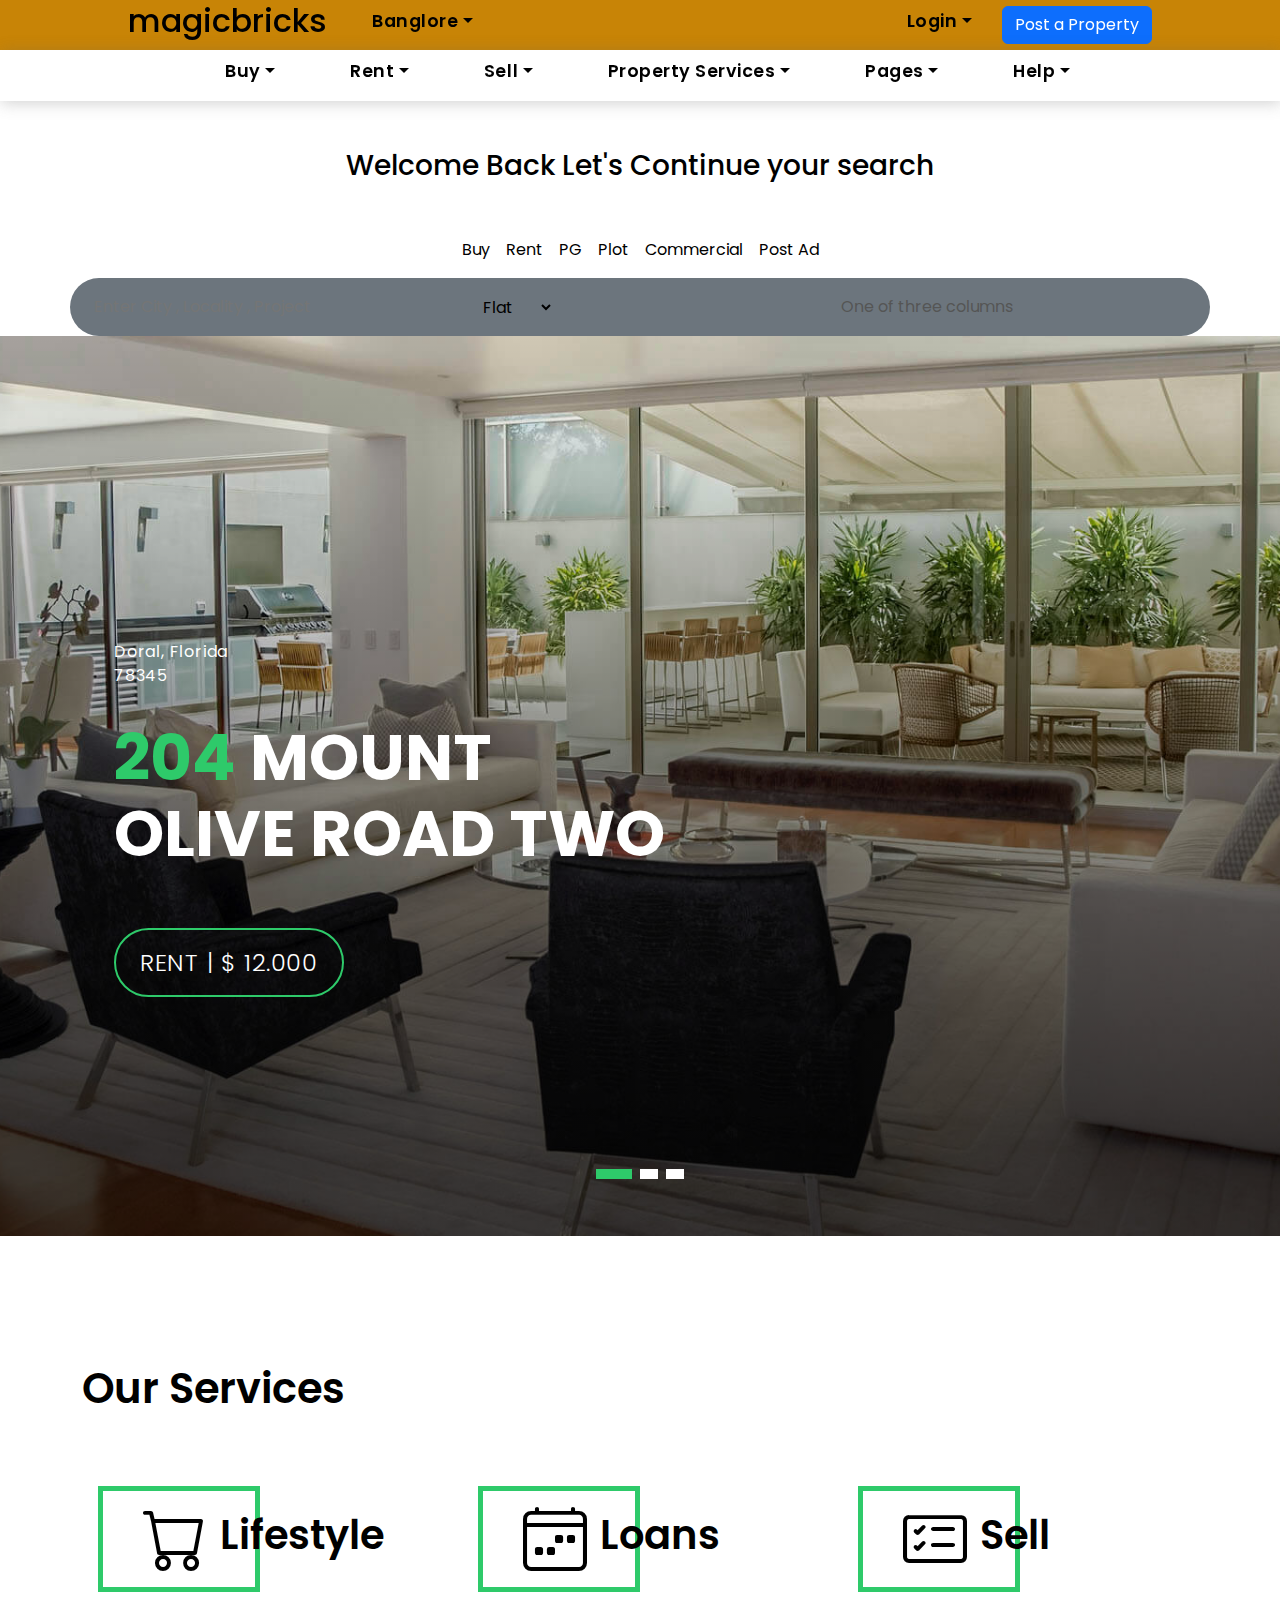
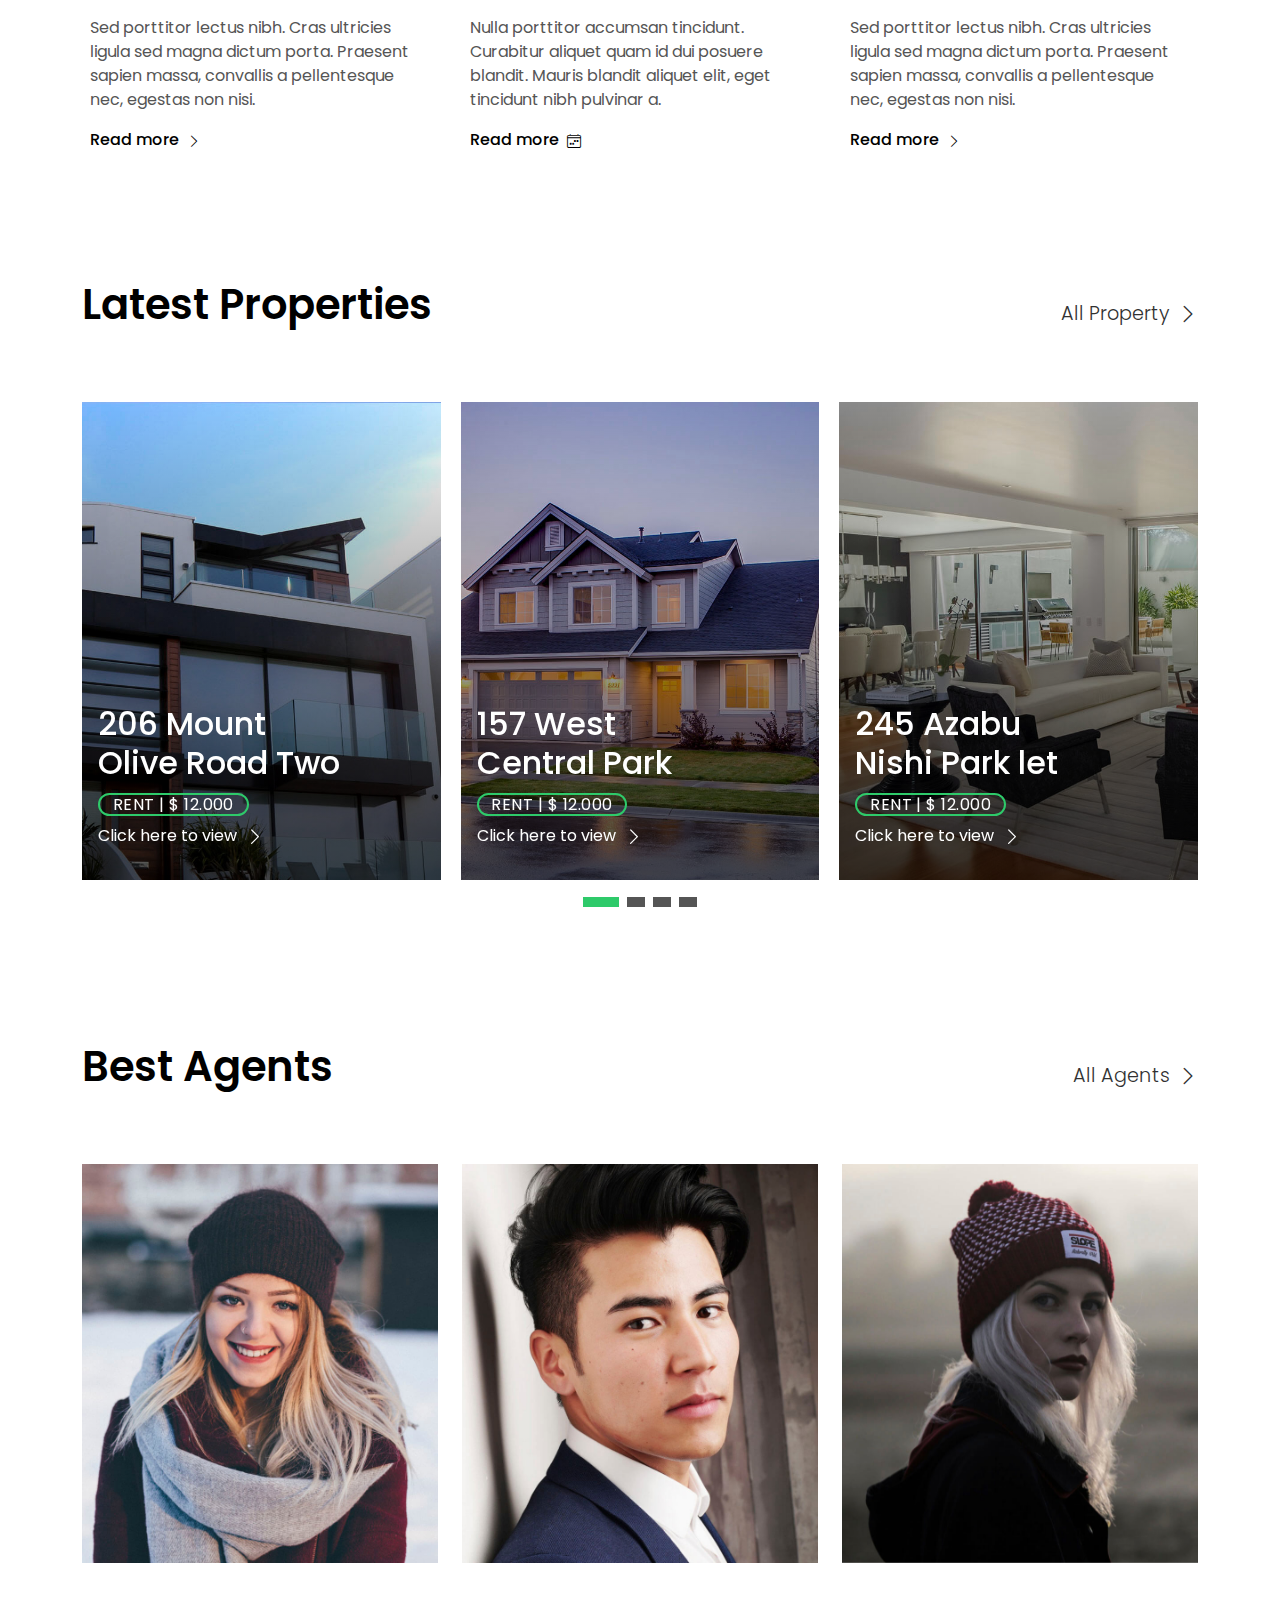
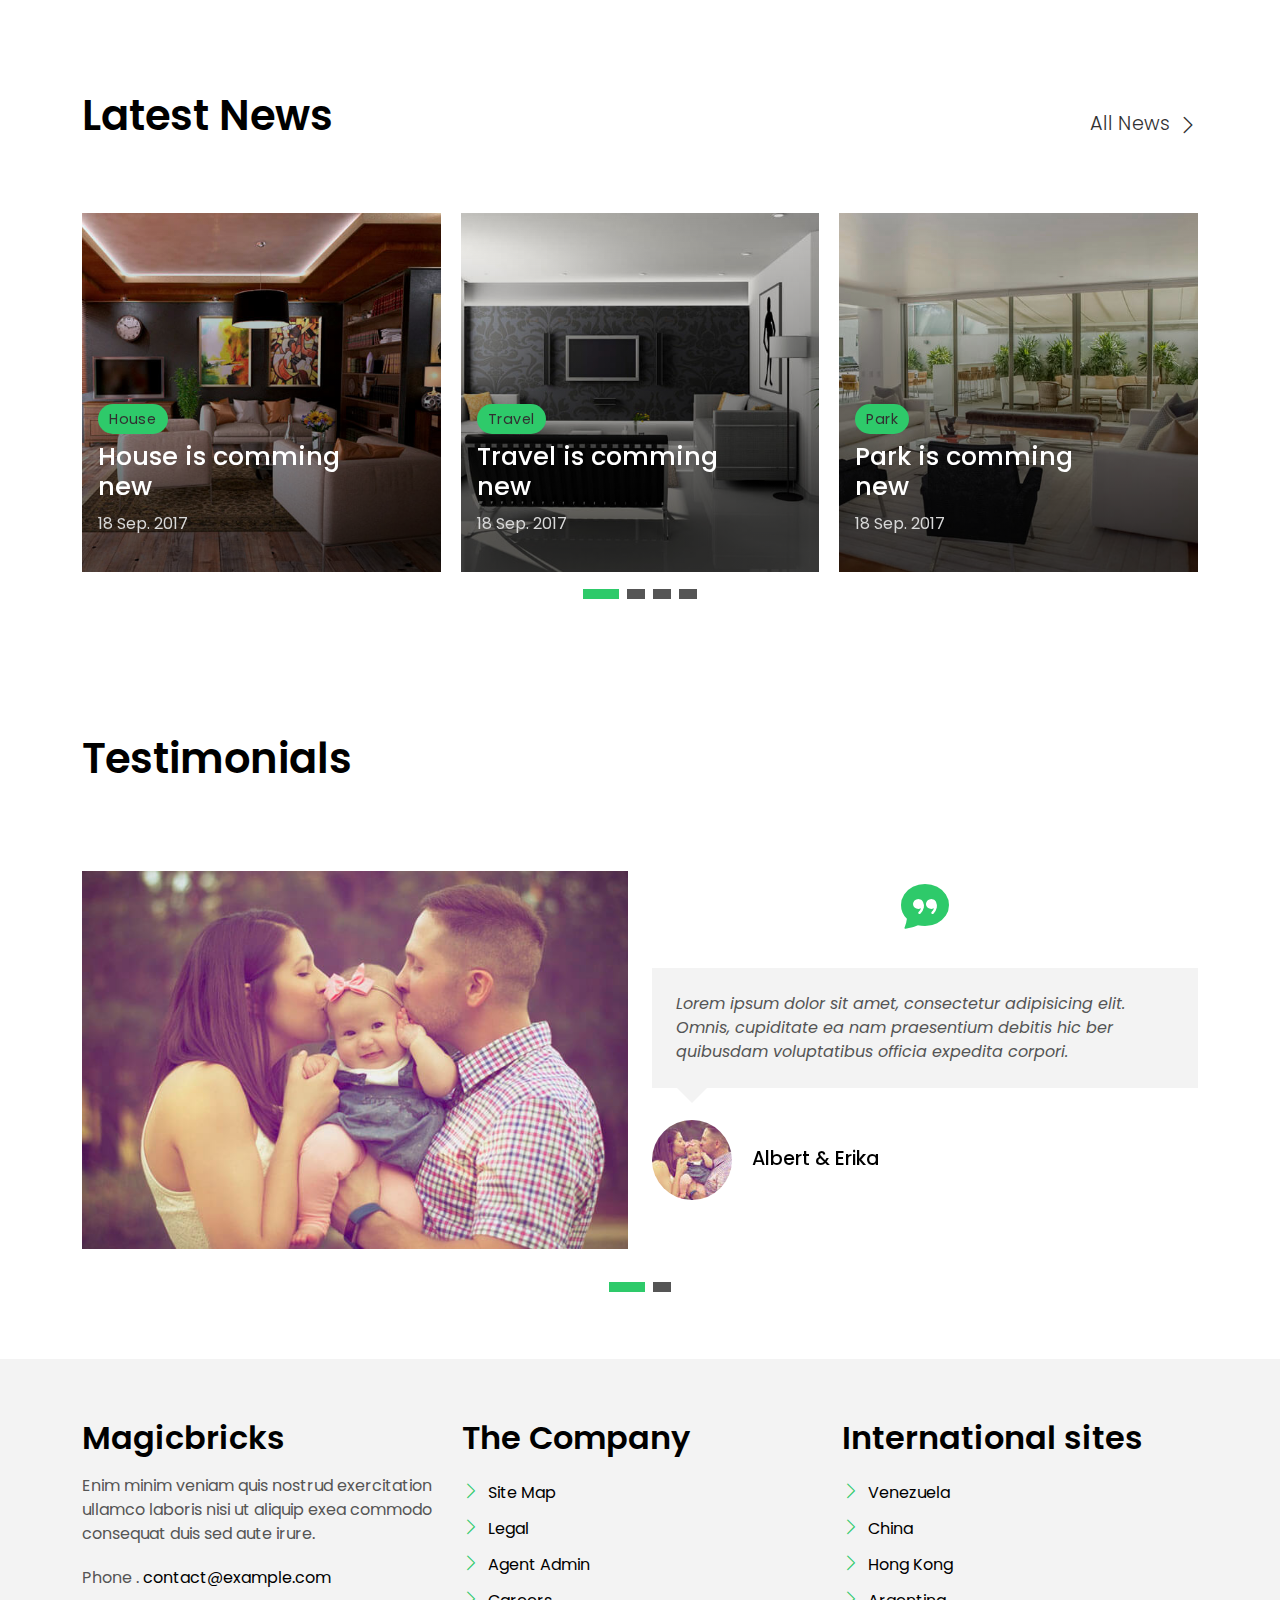
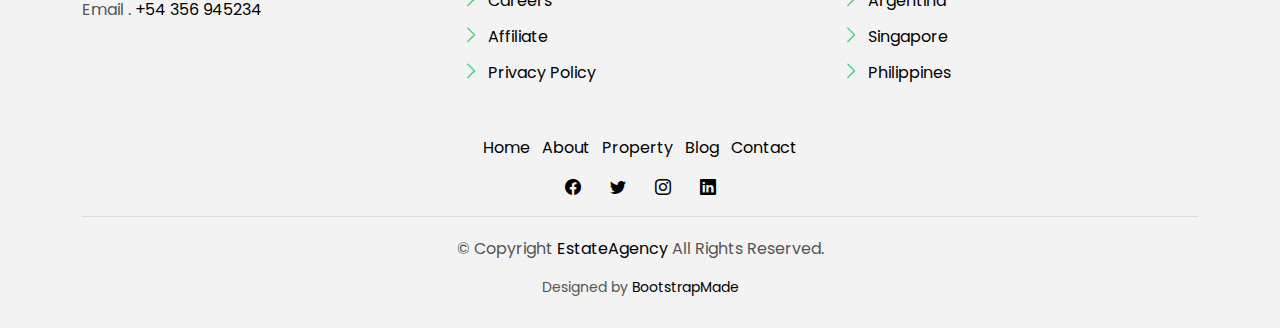
==== commit 86f43118: "..." ====
--- a/index.html
+++ b/index.html
@@ -24,6 +24,9 @@
 
   <!-- Template Main CSS File -->
   <link href="assets/css/style.css" rel="stylesheet">
+  <link rel="stylesheet" href="https://cdnjs.cloudflare.com/ajax/libs/font-awesome/6.4.2/css/all.min.css"
+    integrity="sha512-z3gLpd7yknf1YoNbCzqRKc4qyor8gaKU1qmn+CShxbuBusANI9QpRohGBreCFkKxLhei6S9CQXFEbbKuqLg0DA=="
+    crossorigin="anonymous" referrerpolicy="no-referrer" />
 
   <!-- =======================================================
   * Template Name: EstateAgency
@@ -132,76 +135,59 @@
 
   <!-- ======= Header/Navbar ======= -->
 
-  <div class="d-flex navbar navbar-default navbar-trans navbar-expand-lg top-navbar-color" style="background-color: orange;">
+  <div class="d-flex navbar navbar-default navbar-trans navbar-expand-lg top-navbar-color"
+    style="background-color: rgb(200, 132, 6);">
     <div class="" style="padding-left: 8rem;">
       <h2>magicbricks</h2>
     </div>
-   <div class="justify-content-center" id="navbarDefault">
-    <ul class="navbar-nav">
-      <li class="nav-item dropdown">
-        <a class="nav-link dropdown-toggle" href="#" id="navbarDropdown" role="button" data-bs-toggle="dropdown" aria-haspopup="true" aria-expanded="false">Banglore</a>
-        <div class="dropdown-menu">
-          <a class="dropdown-item " href="property-single.html">Property Single</a>
-          <a class="dropdown-item " href="blog-single.html">Blog Single</a>
-          <a class="dropdown-item " href="agents-grid.html">Agents Grid</a>
-          <a class="dropdown-item " href="agent-single.html">Agent Single</a>
-        </div>
-      </li>
-    </ul>
-   </div>
-   <div class="justify-content-center" id="navbarDefault">
-    <ul class="navbar-nav">
-      <li class="nav-item dropdown">
-        <a class="nav-link dropdown-toggle" href="#" id="navbarDropdown" role="button" data-bs-toggle="dropdown" aria-haspopup="true" aria-expanded="false">Login</a>
-        <div class="dropdown-menu">
-          <a class="dropdown-item " href="property-single.html">Property Single</a>
-          <a class="dropdown-item " href="blog-single.html">Blog Single</a>
-          <a class="dropdown-item " href="agents-grid.html">Agents Grid</a>
-          <a class="dropdown-item " href="agent-single.html">Agent Single</a>
-        </div>
-      </li>
-    </ul>
-   </div>
-   <div class="d-flex flex-row-reverse">
-  
-     <button class="float-end btn btn-primary" style="float: left;">Post a Property</button>
+    <div class="justify-content-center" id="navbarDefault">
+      <ul class="navbar-nav">
+        <li class="nav-item dropdown">
+          <a class="nav-link dropdown-toggle" href="#" id="navbarDropdown" role="button" data-bs-toggle="dropdown"
+            aria-haspopup="true" aria-expanded="false">Banglore</a>
+          <div class="dropdown-menu">
+            <a class="dropdown-item " href="property-single.html">Property Single</a>
+            <a class="dropdown-item " href="blog-single.html">Blog Single</a>
+            <a class="dropdown-item " href="agents-grid.html">Agents Grid</a>
+            <a class="dropdown-item " href="agent-single.html">Agent Single</a>
+          </div>
+        </li>
+      </ul>
+    </div>
+    <div class="d-flex w-100 justify-content-end align-items-center " style="padding-right: 8rem;">
+      <div class="" id="navbarDefault">
+        <ul class="navbar-nav">
+          <li class="nav-item dropdown">
+            <a class="nav-link dropdown-toggle" href="#" id="navbarDropdown" role="button" data-bs-toggle="dropdown"
+              aria-haspopup="true" aria-expanded="false">Login</a>
+            <div class="dropdown-menu">
+              <a class="dropdown-item " href="property-single.html">Property Single</a>
+              <a class="dropdown-item " href="blog-single.html">Blog Single</a>
+              <a class="dropdown-item " href="agents-grid.html">Agents Grid</a>
+              <a class="dropdown-item " href="agent-single.html">Agent Single</a>
+            </div>
+          </li>
+        </ul>
+      </div>
+      <div class="">
+        <button class="float-end btn btn-primary" style="float: left;">Post a Property</button>
+      </div>
+    </div>
   </div>
-  <!-- <div class="d-flex justify-content-around">
-
-   </div> -->
-
-  </div>
-
   <nav class="navbar navbar-default navbar-trans navbar-expand-lg ">
-    
+
     <div class="container">
-      <button class="navbar-toggler collapsed" type="button" data-bs-toggle="collapse" data-bs-target="#navbarDefault" aria-controls="navbarDefault" aria-expanded="false" aria-label="Toggle navigation">
+      <button class="navbar-toggler collapsed" type="button" data-bs-toggle="collapse" data-bs-target="#navbarDefault"
+        aria-controls="navbarDefault" aria-expanded="false" aria-label="Toggle navigation">
         <span></span>
         <span></span>
         <span></span>
       </button>
-      <!-- <a class="navbar-brand text-brand" href="index.html">Magic<span class="color-b">bricks</span></a> -->
-
       <div class="navbar-collapse collapse justify-content-center" id="navbarDefault">
         <ul class="navbar-nav">
-
-          <!-- <li class="nav-item">
-            <a class="nav-link active" href="index.html">Home</a>
-          </li>
-
-          <li class="nav-item">
-            <a class="nav-link " href="about.html">About</a>
-          </li>
-
-          <li class="nav-item">
-            <a class="nav-link " href="property-grid.html">Property</a>
-          </li>
-
-          <li class="nav-item">
-            <a class="nav-link " href="blog-grid.html">Blog</a>
-          </li> -->
           <li class="nav-item dropdown">
-            <a class="nav-link dropdown-toggle" href="#" id="navbarDropdown" role="button" data-bs-toggle="dropdown" aria-haspopup="true" aria-expanded="false">Buy</a>
+            <a class="nav-link dropdown-toggle" href="#" id="navbarDropdown" role="button" data-bs-toggle="dropdown"
+              aria-haspopup="true" aria-expanded="false">Buy</a>
             <div class="dropdown-menu d-flex">
               <div class="">
                 <a class="dropdown-item" href="property-single.html">Popular Choices</a>
@@ -216,11 +202,12 @@
               <div>
                 <a class="dropdown-item " href="blog-single.html">Property Types</a>
                 <ul class="">
-                  <li><a href="">Ready to move</a></li>
-                  <li><a href="">Owner Properties</a></li>
-                  <li><a href="">Budget Homes</a></li>
-                  <li><a href="">Premium Homes</a></li>
-                  <li><a href="">Newly Launched</a></li>
+                  <li><a href="">Flats in Bangalore</a></li>
+                  <li><a href="">House for sale in Banglore</a></li>
+                  <li><a href="">Villa in Banglore</a></li>
+                  <li><a href="">Plot Office in Banglore</a></li>
+                  <li><a href="">Office space in Banglore</a></li>
+                  <li><a href="">Commercial Space in ..</a></li>
                 </ul>
               </div>
               <div>
@@ -256,7 +243,8 @@
             </div>
           </li>
           <li class="nav-item dropdown">
-            <a class="nav-link dropdown-toggle" href="#" id="navbarDropdown" role="button" data-bs-toggle="dropdown" aria-haspopup="true" aria-expanded="false">Rent</a>
+            <a class="nav-link dropdown-toggle" href="#" id="navbarDropdown" role="button" data-bs-toggle="dropdown"
+              aria-haspopup="true" aria-expanded="false">Rent</a>
             <div class="dropdown-menu">
               <a class="dropdown-item " href="property-single.html">Pupoular Choices</a>
               <a class="dropdown-item " href="blog-single.html">Property Types</a>
@@ -265,7 +253,8 @@
             </div>
           </li>
           <li class="nav-item dropdown">
-            <a class="nav-link dropdown-toggle" href="#" id="navbarDropdown" role="button" data-bs-toggle="dropdown" aria-haspopup="true" aria-expanded="false">Sell</a>
+            <a class="nav-link dropdown-toggle" href="#" id="navbarDropdown" role="button" data-bs-toggle="dropdown"
+              aria-haspopup="true" aria-expanded="false">Sell</a>
             <div class="dropdown-menu">
               <a class="dropdown-item " href="property-single.html">Property Single</a>
               <a class="dropdown-item " href="blog-single.html">Blog Single</a>
@@ -274,7 +263,8 @@
             </div>
           </li>
           <li class="nav-item dropdown">
-            <a class="nav-link dropdown-toggle" href="#" id="navbarDropdown" role="button" data-bs-toggle="dropdown" aria-haspopup="true" aria-expanded="false">Property Services</a>
+            <a class="nav-link dropdown-toggle" href="#" id="navbarDropdown" role="button" data-bs-toggle="dropdown"
+              aria-haspopup="true" aria-expanded="false">Property Services</a>
             <div class="dropdown-menu">
               <a class="dropdown-item " href="property-single.html">Property Single</a>
               <a class="dropdown-item " href="blog-single.html">Blog Single</a>
@@ -284,7 +274,8 @@
           </li>
 
           <li class="nav-item dropdown">
-            <a class="nav-link dropdown-toggle" href="#" id="navbarDropdown" role="button" data-bs-toggle="dropdown" aria-haspopup="true" aria-expanded="false">Pages</a>
+            <a class="nav-link dropdown-toggle" href="#" id="navbarDropdown" role="button" data-bs-toggle="dropdown"
+              aria-haspopup="true" aria-expanded="false">Pages</a>
             <div class="dropdown-menu">
               <a class="dropdown-item " href="property-single.html">Property Single</a>
               <a class="dropdown-item " href="blog-single.html">Blog Single</a>
@@ -293,7 +284,8 @@
             </div>
           </li>
           <li class="nav-item dropdown">
-            <a class="nav-link dropdown-toggle" href="#" id="navbarDropdown" role="button" data-bs-toggle="dropdown" aria-haspopup="true" aria-expanded="false">Help</a>
+            <a class="nav-link dropdown-toggle" href="#" id="navbarDropdown" role="button" data-bs-toggle="dropdown"
+              aria-haspopup="true" aria-expanded="false">Help</a>
             <div class="dropdown-menu">
               <a class="dropdown-item " href="property-single.html">Property Single</a>
               <a class="dropdown-item " href="blog-single.html">Blog Single</a>
@@ -304,87 +296,180 @@
         </ul>
       </div>
 
-      <!-- <button type="button" class="btn btn-b-n navbar-toggle-box navbar-toggle-box-collapse" data-bs-toggle="collapse" data-bs-target="#navbarTogglerDemo01">
-        <i class="bi bi-search"></i>
-      </button> -->
-
     </div>
   </nav><!-- End Header/Navbar -->
 
   <!-- ======= Intro Section ======= -->
+
+  <div class="">
+
+    <div class="d-flex justify-content-center align-items-center">
+      <h3 class="p-5">Welcome Back Let's Continue your search</h3>
+    </div>
+    <div class="d-flex justify-content-center">
+      <ul class="d-flex list-unstyled gap-3">
+        <li><a href="">Buy</a></li>
+        <li><a href="">Rent</a></li>
+        <li><a href="">PG</a></li>
+        <li><a href="">Plot</a></li>
+        <li><a href="">Commercial</a></li>
+        <li><a href="">Post Ad</a></li>
+      </ul>
+    </div>
+
+<div class="container p-3 bg-secondary rounded-5">
+  <div class="row">
+    <div class="col-sm d-flex align-items-center">
+      <i class="fa-solid fa-location-dot"></i>
+          <input type="text" value="" data-role="tagsinput" class="bg-transparent border-0  ps-2" style="outline: 0 ;"
+            placeholder="Enter City , Locality , Project" />
+          <script>
+            $('input').tagsinput({
+              typeahead: {
+                source: function (query) {
+                  return $.getJSON('citynames.json');
+                }
+              }
+            });
+          </script>
+    </div>
+    <div class="col-sm d-flex align-items-center">
+      <i class="fa-solid fa-house"></i>
+          <div class="w-25">
+            <select name="Flat" id="" class="bg-transparent border-0 px-3" style="outline: 0;">
+              <option value="none">Flat</option>
+              <option value="">dfew</option>
+              <option value="">few</option>
+              <option value="">ef</option>
+              <option value="">fe</option>
+            </select>
+          </div>
+    </div>
+    <div class="col-sm d-flex align-items-center">
+      One of three columns
+    </div>
+  </div>
+</div>
+
+    <!-- <div class="d-flex justify-content-center col">
+      <div class="rounded-5 bg-body-tertiary p-3 border-2 border-black align-items-center d-flex ">
+        <div class="">
+          <i class="fa-solid fa-location-dot"></i>
+          <input type="text" value="" data-role="tagsinput" class="bg-transparent border-0  ps-2" style="outline: 0 ;"
+            placeholder="Enter City , Locality , Project" />
+          <script>
+            $('input').tagsinput({
+              typeahead: {
+                source: function (query) {
+                  return $.getJSON('citynames.json');
+                }
+              }
+            });
+          </script>
+        </div>
+        <div class=" d-flex align-items-center ">
+          <i class="fa-solid fa-house"></i>
+          <div class="w-25">
+            <select name="Flat" id="" class="bg-transparent border-0 px-3" style="outline: 0;">
+              <option value="none">Flat</option>
+              <option value="">dfew</option>
+              <option value="">few</option>
+              <option value="">ef</option>
+              <option value="">fe</option>
+            </select>
+          </div>
+        </div>
+        <i class="fa-solid fa-indian-rupee-sign"></i>
+        <div class=" d-flex align-items-center">
+          <i class="fa-solid fa-house"></i>
+          <div class="w-25">
+            <select name="Flat" id="" class="bg-transparent border-0" style="outline: 0;">
+              <option value="none">Flat</option>
+              <option value="">dfew</option>
+              <option value="">few</option>
+              <option value="">ef</option>
+              <option value="">fe</option>
+            </select>
+          </div>
+        </div>
+
+      </div>
+    </div> -->
+  </div>
+  </div>
+
+<!--Carousel-->
+
   <div class="intro intro-carousel swiper position-relative">
-
-    <div class="swiper-wrapper">
-
-      <div class="swiper-slide carousel-item-a intro-item bg-image" style="background-image: url(assets/img/slide-1.jpg)">
-        <div class="overlay overlay-a"></div>
-        <div class="intro-content display-table">
-          <div class="table-cell">
-            <div class="container">
-              <div class="row">
-                <div class="col-lg-8">
-                  <div class="intro-body">
-                    <p class="intro-title-top">Doral, Florida
-                      <br> 78345
-                    </p>
-                    <h1 class="intro-title mb-4 ">
-                      <span class="color-b">204 </span> Mount
-                      <br> Olive Road Two
-                    </h1>
-                    <p class="intro-subtitle intro-price">
-                      <a href="#"><span class="price-a">rent | $ 12.000</span></a>
-                    </p>
-                  </div>
+  <div class="swiper-wrapper">
+    <div class="swiper-slide carousel-item-a intro-item bg-image" style="background-image: url(assets/img/slide-1.jpg)">
+      <div class="overlay overlay-a"></div>
+      <div class="intro-content display-table">
+        <div class="table-cell">
+          <div class="container">
+            <div class="row">
+              <div class="col-lg-8">
+                <div class="intro-body">
+                  <p class="intro-title-top">Doral, Florida
+                    <br> 78345
+                  </p>
+                  <h1 class="intro-title mb-4 ">
+                    <span class="color-b">204 </span> Mount
+                    <br> Olive Road Two
+                  </h1>
+                  <p class="intro-subtitle intro-price">
+                    <a href="#"><span class="price-a">rent | $ 12.000</span></a>
+                  </p>
                 </div>
               </div>
             </div>
           </div>
         </div>
       </div>
-      <div class="swiper-slide carousel-item-a intro-item bg-image" style="background-image: url(assets/img/slide-2.jpg)">
-        <div class="overlay overlay-a"></div>
-        <div class="intro-content display-table">
-          <div class="table-cell">
-            <div class="container">
-              <div class="row">
-                <div class="col-lg-8">
-                  <div class="intro-body">
-                    <p class="intro-title-top">Doral, Florida
-                      <br> 78345
-                    </p>
-                    <h1 class="intro-title mb-4">
-                      <span class="color-b">204 </span> Rino
-                      <br> Venda Road Five
-                    </h1>
-                    <p class="intro-subtitle intro-price">
-                      <a href="#"><span class="price-a">rent | $ 12.000</span></a>
-                    </p>
-                  </div>
+    </div>
+    <div class="swiper-slide carousel-item-a intro-item bg-image" style="background-image: url(assets/img/slide-2.jpg)">
+      <div class="overlay overlay-a"></div>
+      <div class="intro-content display-table">
+        <div class="table-cell">
+          <div class="container">
+            <div class="row">
+              <div class="col-lg-8">
+                <div class="intro-body">
+                  <p class="intro-title-top">Doral, Florida
+                    <br> 78345
+                  </p>
+                  <h1 class="intro-title mb-4">
+                    <span class="color-b">204 </span> Rino
+                    <br> Venda Road Five
+                  </h1>
+                  <p class="intro-subtitle intro-price">
+                    <a href="#"><span class="price-a">rent | $ 12.000</span></a>
+                  </p>
                 </div>
               </div>
             </div>
           </div>
         </div>
       </div>
-      <div class="swiper-slide carousel-item-a intro-item bg-image" style="background-image: url(assets/img/slide-3.jpg)">
-        <div class="overlay overlay-a"></div>
-        <div class="intro-content display-table">
-          <div class="table-cell">
-            <div class="container">
-              <div class="row">
-                <div class="col-lg-8">
-                  <div class="intro-body">
-                    <p class="intro-title-top">Doral, Florida
-                      <br> 78345
-                    </p>
-                    <h1 class="intro-title mb-4">
-                      <span class="color-b">204 </span> Alira
-                      <br> Roan Road One
-                    </h1>
-                    <p class="intro-subtitle intro-price">
-                      <a href="#"><span class="price-a">rent | $ 12.000</span></a>
-                    </p>
-                  </div>
+    </div>
+    <div class="swiper-slide carousel-item-a intro-item bg-image" style="background-image: url(assets/img/slide-3.jpg)">
+      <div class="overlay overlay-a"></div>
+      <div class="intro-content display-table">
+        <div class="table-cell">
+          <div class="container">
+            <div class="row">
+              <div class="col-lg-8">
+                <div class="intro-body">
+                  <p class="intro-title-top">Doral, Florida
+                    <br> 78345
+                  </p>
+                  <h1 class="intro-title mb-4">
+                    <span class="color-b">204 </span> Alira
+                    <br> Roan Road One
+                  </h1>
+                  <p class="intro-subtitle intro-price">
+                    <a href="#"><span class="price-a">rent | $ 12.000</span></a>
+                  </p>
                 </div>
               </div>
             </div>
@@ -392,8 +477,10 @@
         </div>
       </div>
     </div>
-    <div class="swiper-pagination"></div>
-  </div><!-- End Intro Section -->
+  </div>
+  <div class="swiper-pagination"></div>
+  </div>
+  <!-- End Intro Section -->
 
   <main id="main">
 
@@ -1258,7 +1345,8 @@
   </footer><!-- End  Footer -->
 
   <div id="preloader"></div>
-  <a href="#" class="back-to-top d-flex align-items-center justify-content-center"><i class="bi bi-arrow-up-short"></i></a>
+  <a href="#" class="back-to-top d-flex align-items-center justify-content-center"><i
+      class="bi bi-arrow-up-short"></i></a>
 
   <!-- Vendor JS Files -->
   <script src="assets/vendor/bootstrap/js/bootstrap.bundle.min.js"></script>
--- a/assets/css/style.css
+++ b/assets/css/style.css
@@ -750,6 +750,7 @@
 
 .navbar-default .dropdown .dropdown-menu {
   border-top: 0;
+  position: absolute;
   border-left: 4px solid #2eca6a;
   border-right: 0;
   border-bottom: 0;
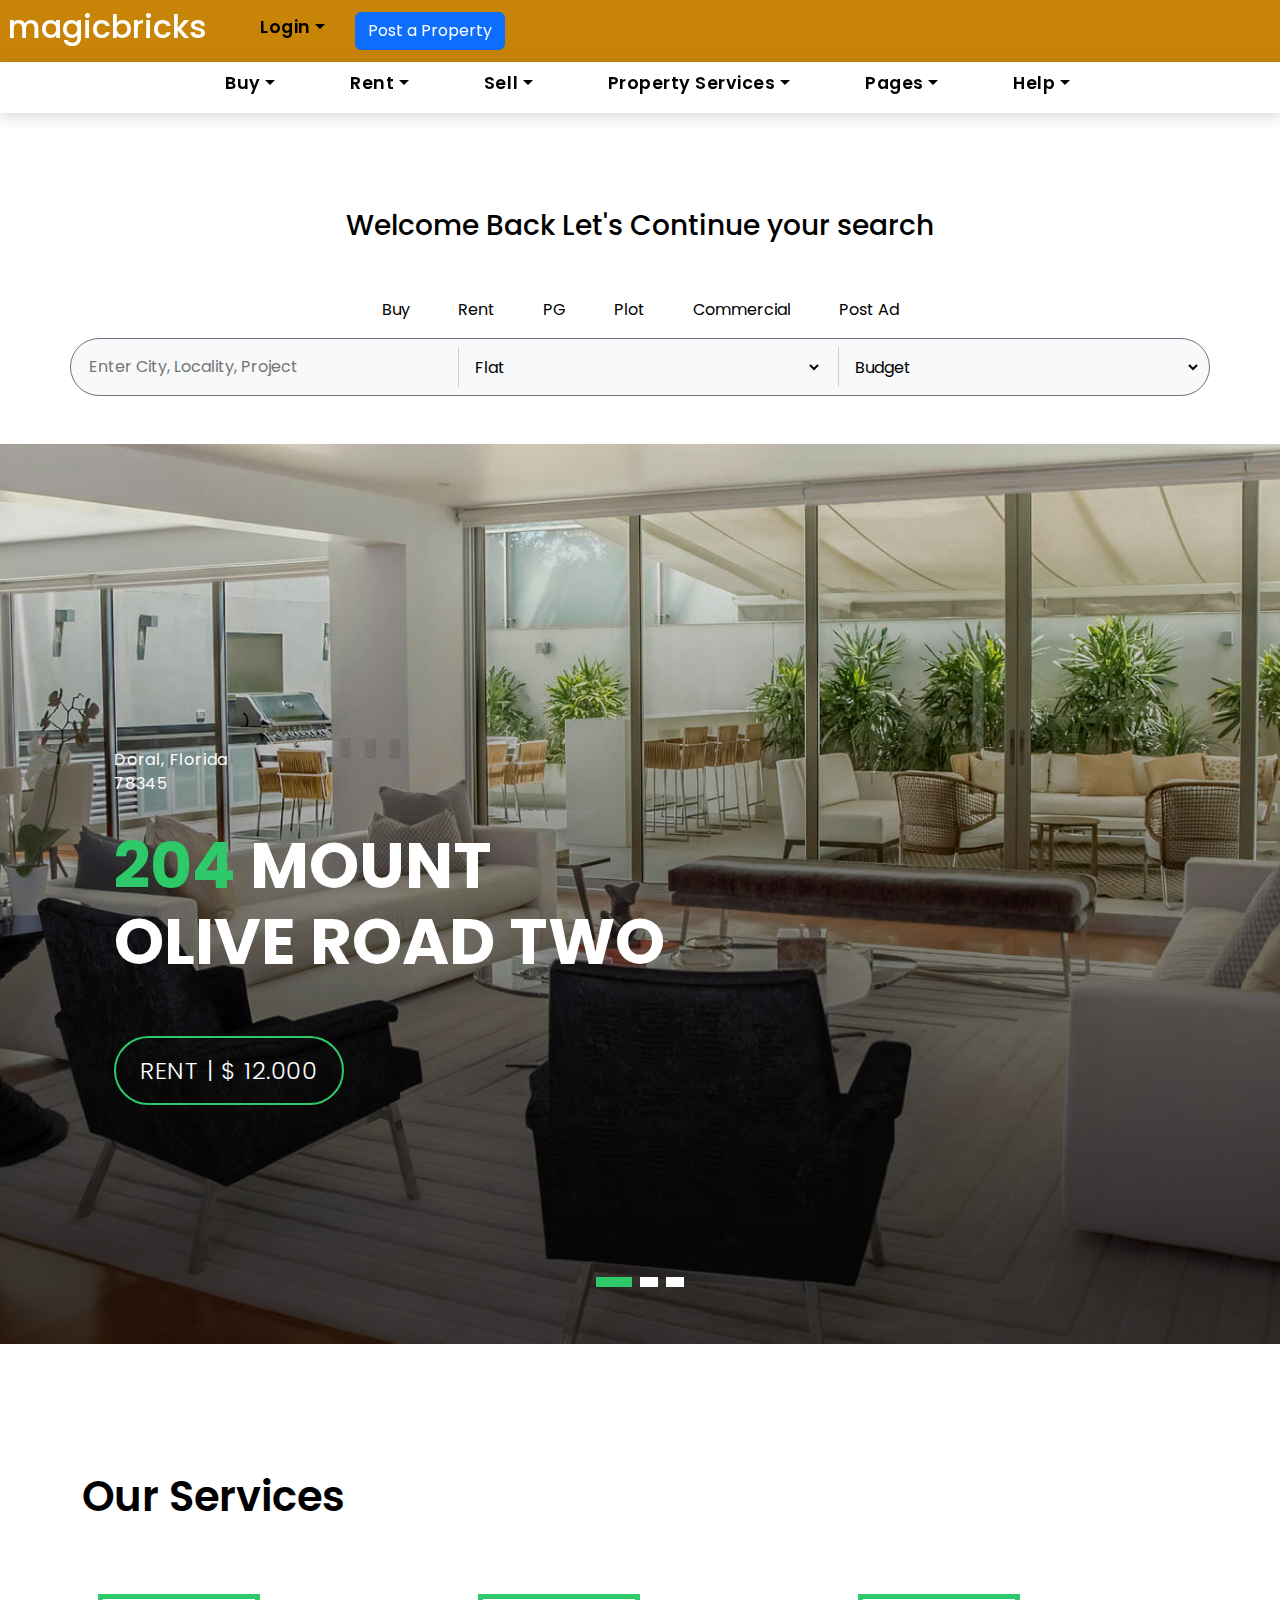
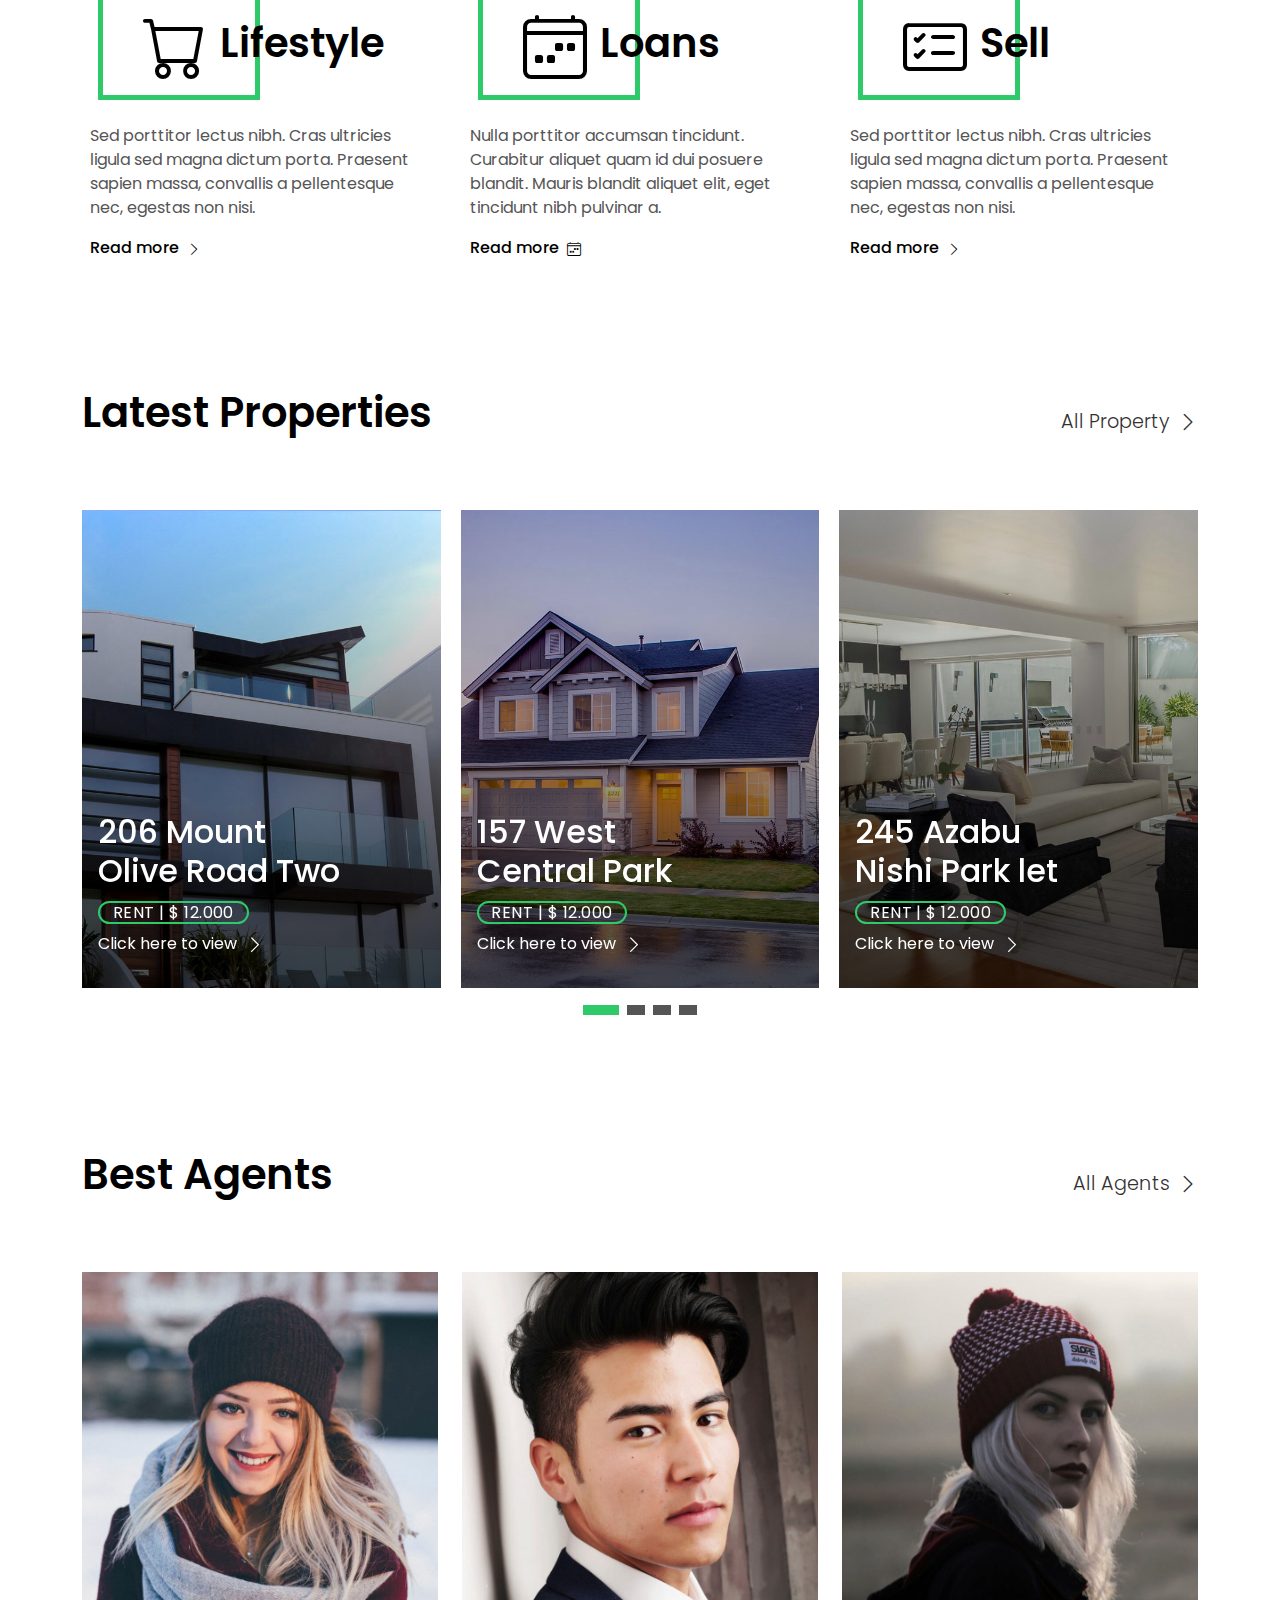
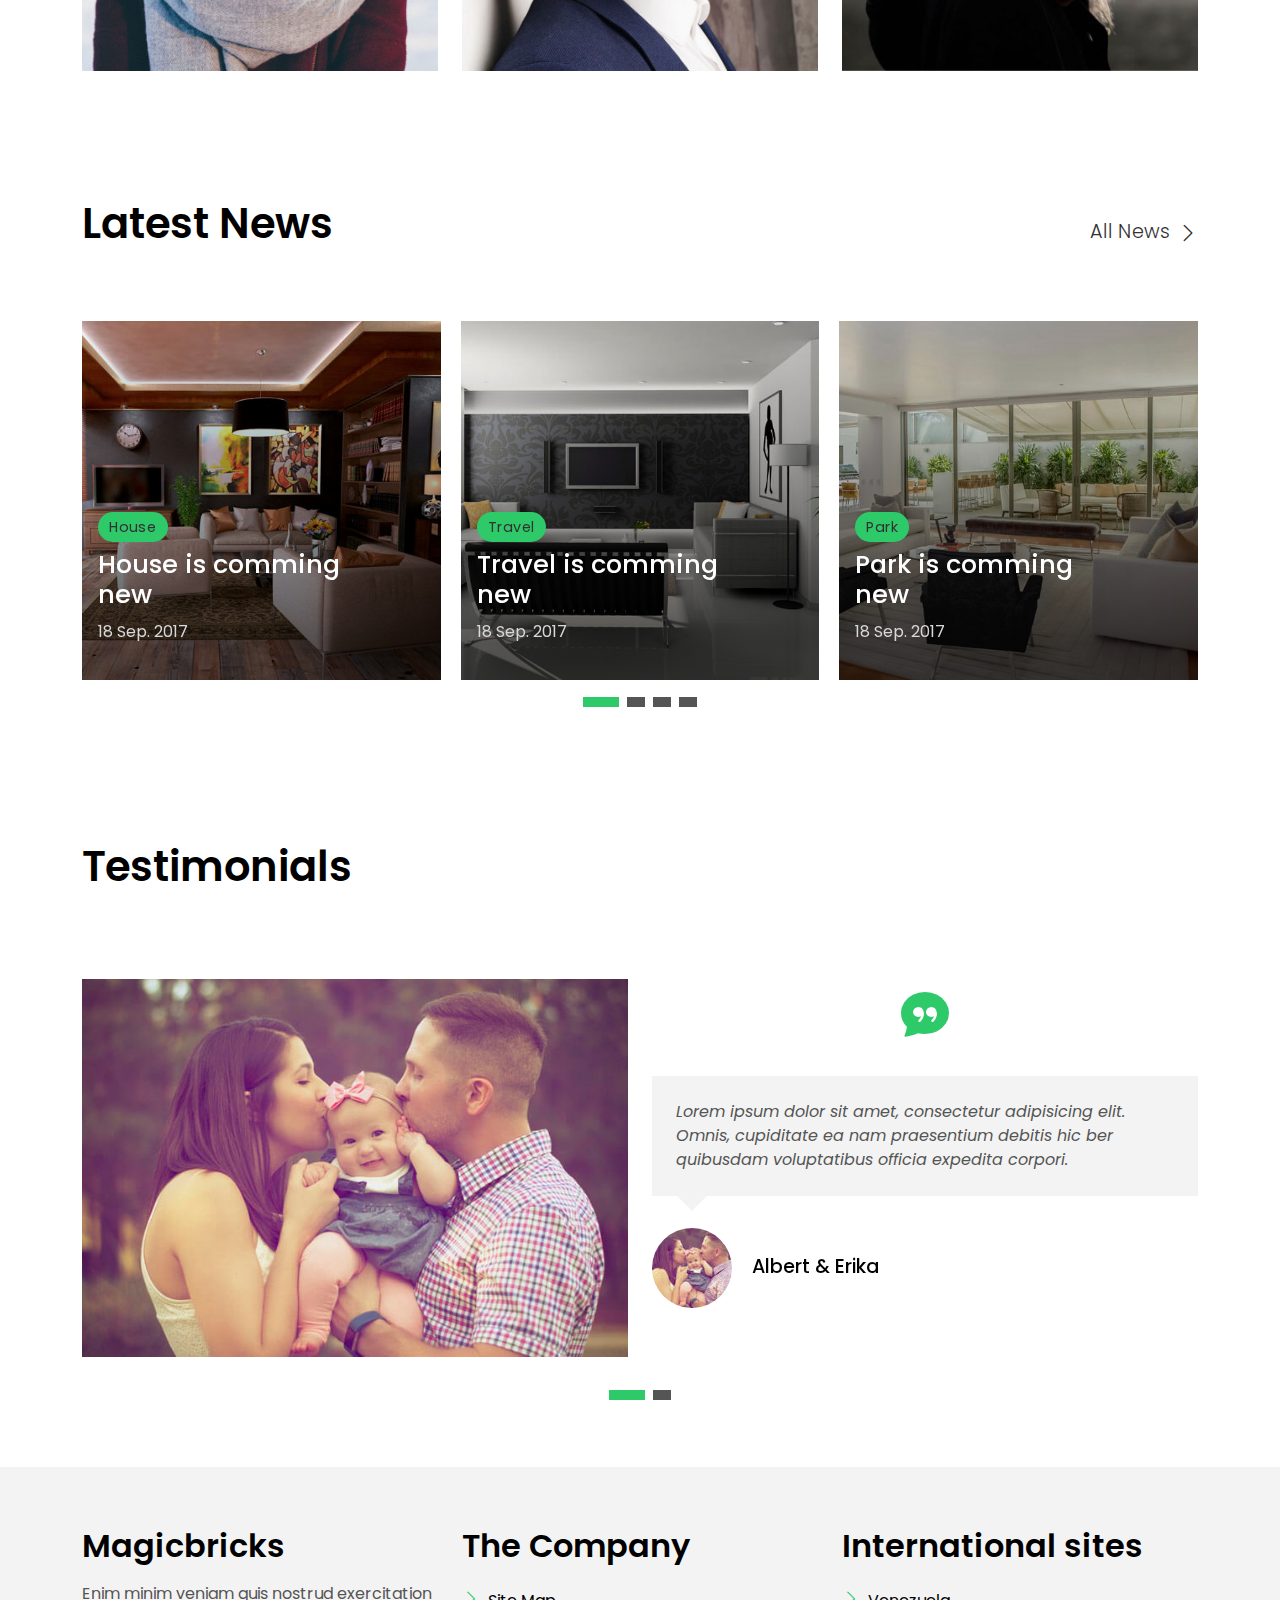
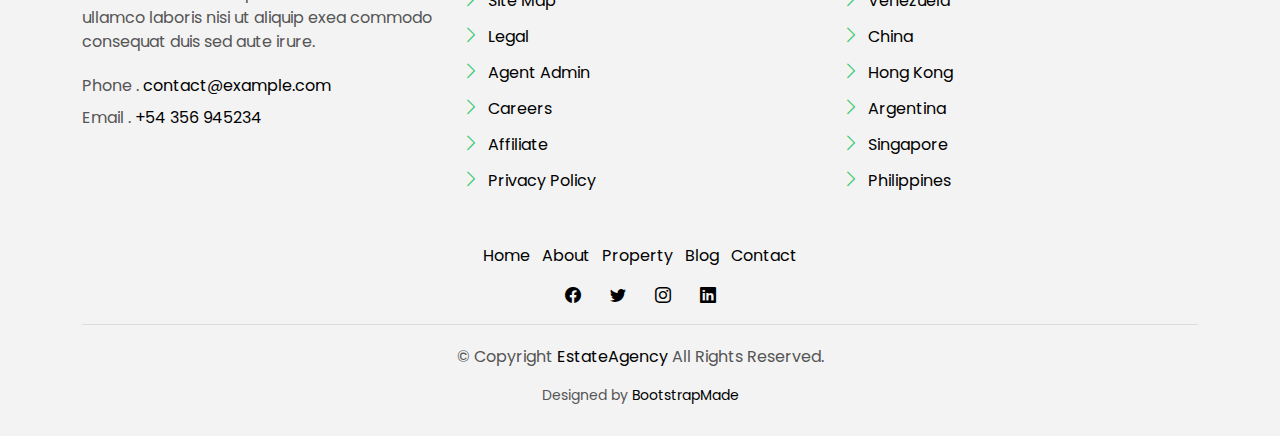
==== commit 30318a41: ".." ====
--- a/index.html
+++ b/index.html
@@ -5,7 +5,7 @@
   <meta charset="utf-8">
   <meta content="width=device-width, initial-scale=1.0" name="viewport">
 
-  <title>EstateAgency - Index</title>
+  <title>Magic Bricks</title>
   <meta content="" name="description">
   <meta content="" name="keywords">
 
@@ -22,19 +22,12 @@
   <link href="assets/vendor/bootstrap-icons/bootstrap-icons.css" rel="stylesheet">
   <link href="assets/vendor/swiper/swiper-bundle.min.css" rel="stylesheet">
 
-  <!-- Template Main CSS File -->
+  <!--Main CSS File -->
   <link href="assets/css/style.css" rel="stylesheet">
   <link rel="stylesheet" href="https://cdnjs.cloudflare.com/ajax/libs/font-awesome/6.4.2/css/all.min.css"
     integrity="sha512-z3gLpd7yknf1YoNbCzqRKc4qyor8gaKU1qmn+CShxbuBusANI9QpRohGBreCFkKxLhei6S9CQXFEbbKuqLg0DA=="
     crossorigin="anonymous" referrerpolicy="no-referrer" />
 
-  <!-- =======================================================
-  * Template Name: EstateAgency
-  * Updated: Jul 27 2023 with Bootstrap v5.3.1
-  * Template URL: https://bootstrapmade.com/real-estate-agency-bootstrap-template/
-  * Author: BootstrapMade.com
-  * License: https://bootstrapmade.com/license/
-  ======================================================== -->
 </head>
 
 <body>
@@ -135,12 +128,12 @@
 
   <!-- ======= Header/Navbar ======= -->
 
-  <div class="d-flex navbar navbar-default navbar-trans navbar-expand-lg top-navbar-color"
+  <div class="navbar navbar-default navbar-trans navbar-expand-lg top-navbar-color"
     style="background-color: rgb(200, 132, 6);">
-    <div class="" style="padding-left: 8rem;">
-      <h2>magicbricks</h2>
-    </div>
-    <div class="justify-content-center" id="navbarDefault">
+    <div class="p-2">
+      <h2 class="text-white">magicbricks</h2>
+    </div>
+    <!-- <div class="justify-content-center" id="navbarDefault">
       <ul class="navbar-nav">
         <li class="nav-item dropdown">
           <a class="nav-link dropdown-toggle" href="#" id="navbarDropdown" role="button" data-bs-toggle="dropdown"
@@ -153,24 +146,33 @@
           </div>
         </li>
       </ul>
-    </div>
-    <div class="d-flex w-100 justify-content-end align-items-center " style="padding-right: 8rem;">
+    </div> -->
+    <div class="d-flex align-items-center pe-2">
       <div class="" id="navbarDefault">
         <ul class="navbar-nav">
           <li class="nav-item dropdown">
             <a class="nav-link dropdown-toggle" href="#" id="navbarDropdown" role="button" data-bs-toggle="dropdown"
               aria-haspopup="true" aria-expanded="false">Login</a>
             <div class="dropdown-menu">
-              <a class="dropdown-item " href="property-single.html">Property Single</a>
-              <a class="dropdown-item " href="blog-single.html">Blog Single</a>
-              <a class="dropdown-item " href="agents-grid.html">Agents Grid</a>
+              <a class="dropdown-item " href="property-single.html">My Profile</a>
+              <a class="dropdown-item " href="blog-single.html">Blogs</a>
+              <a class="dropdown-item " href="agents-grid.html">Agents</a>
               <a class="dropdown-item " href="agent-single.html">Agent Single</a>
+              <div class="ps-3">
+                <button class="btn  ">
+                  <a href="Login.html" class="text-decoration-none link-hover">Login</a>
+                </button>
+              </div>
+             <div class="d-flex p-3">
+              <p class="" style="font-size: small;">New to <br> MagicBricks?</p>
+              <a class="" style="font-size: small; color: blue;" href="">SignUp</a>
+             </div>
             </div>
           </li>
         </ul>
       </div>
       <div class="">
-        <button class="float-end btn btn-primary" style="float: left;">Post a Property</button>
+        <button class="btn btn-primary " id="post-property-btn" >Post a Property</button>
       </div>
     </div>
   </div>
@@ -188,10 +190,10 @@
           <li class="nav-item dropdown">
             <a class="nav-link dropdown-toggle" href="#" id="navbarDropdown" role="button" data-bs-toggle="dropdown"
               aria-haspopup="true" aria-expanded="false">Buy</a>
-            <div class="dropdown-menu d-flex">
+            <div class="dropdown-menu">
               <div class="">
                 <a class="dropdown-item" href="property-single.html">Popular Choices</a>
-                <ul class="">
+                <ul class="list-unstyled ms-3">
                   <li><a href="">Ready to move</a></li>
                   <li><a href="">Owner Properties</a></li>
                   <li><a href="">Budget Homes</a></li>
@@ -201,7 +203,7 @@
               </div>
               <div>
                 <a class="dropdown-item " href="blog-single.html">Property Types</a>
-                <ul class="">
+                <ul class="list-unstyled ms-3">
                   <li><a href="">Flats in Bangalore</a></li>
                   <li><a href="">House for sale in Banglore</a></li>
                   <li><a href="">Villa in Banglore</a></li>
@@ -212,7 +214,7 @@
               </div>
               <div>
                 <a class="dropdown-item " href="blog-single.html">Budget</a>
-                <ul class="">
+                <ul class="list-unstyled ms-3">
                   <li><a href="">Ready to move</a></li>
                   <li><a href="">Owner Properties</a></li>
                   <li><a href="">Budget Homes</a></li>
@@ -222,7 +224,7 @@
               </div>
               <div>
                 <a class="dropdown-item " href="blog-single.html">Explore</a>
-                <ul class="">
+                <ul class="list-unstyled ms-3">
                   <li><a href="">Ready to move</a></li>
                   <li><a href="">Owner Properties</a></li>
                   <li><a href="">Budget Homes</a></li>
@@ -232,7 +234,7 @@
               </div>
               <div>
                 <a class="dropdown-item " href="blog-single.html">Buying Tools</a>
-                <ul class="">
+                <ul class="list-unstyled ms-3">
                   <li><a href="">Ready to move</a></li>
                   <li><a href="">Owner Properties</a></li>
                   <li><a href="">Budget Homes</a></li>
@@ -301,28 +303,27 @@
 
   <!-- ======= Intro Section ======= -->
 
-  <div class="">
-
+  <div class="p-5">
     <div class="d-flex justify-content-center align-items-center">
       <h3 class="p-5">Welcome Back Let's Continue your search</h3>
     </div>
     <div class="d-flex justify-content-center">
-      <ul class="d-flex list-unstyled gap-3">
-        <li><a href="">Buy</a></li>
-        <li><a href="">Rent</a></li>
-        <li><a href="">PG</a></li>
-        <li><a href="">Plot</a></li>
-        <li><a href="">Commercial</a></li>
-        <li><a href="">Post Ad</a></li>
+      <ul class="d-flex list-unstyled gap-5 ">
+        <li class="list-group-item"><a href="">Buy</a></li>
+        <li class="list-group-item"><a href="">Rent</a></li>
+        <li class="list-group-item"><a href="">PG</a></li>
+        <li class="list-group-item"><a href="">Plot</a></li>
+        <li class="list-group-item"><a href="">Commercial</a></li>
+        <li class="list-group-item"><a href="">Post Ad</a></li>
       </ul>
     </div>
 
-<div class="container p-3 bg-secondary rounded-5">
+<div class="container  rounded-5 bg-body-tertiary border border-secondary">
   <div class="row">
-    <div class="col-sm d-flex align-items-center">
-      <i class="fa-solid fa-location-dot"></i>
-          <input type="text" value="" data-role="tagsinput" class="bg-transparent border-0  ps-2" style="outline: 0 ;"
-            placeholder="Enter City , Locality , Project" />
+    <div class="col-sm d-flex align-items-center p-2 ">
+      <i class="fa-solid fa-location-dot me-2"></i>
+          <input type="text" value="" data-role="tagsinput" class="bg-transparent border-0 w-100 placeholder-lg " style="outline: 0 ;"
+            placeholder="Enter City, Locality, Project" />
           <script>
             $('input').tagsinput({
               typeahead: {
@@ -333,70 +334,33 @@
             });
           </script>
     </div>
-    <div class="col-sm d-flex align-items-center">
+    <div class="col-sm d-flex align-items-center p-2">
+      <div class="vr me-2" style="height: 40px;"></div>
       <i class="fa-solid fa-house"></i>
-          <div class="w-25">
-            <select name="Flat" id="" class="bg-transparent border-0 px-3" style="outline: 0;">
-              <option value="none">Flat</option>
-              <option value="">dfew</option>
-              <option value="">few</option>
-              <option value="">ef</option>
-              <option value="">fe</option>
+      <div class="w-100 ms-1">
+        <select class="bg-transparent border-0 w-100" style="outline:0 ; border: 0">
+          <option selected>Flat</option>
+          <option value="1">130299293 $</option>
+          <option value="2">54545154 $</option>
+          <option value="3">5548454 $</option>
+        </select>
+      </div>
+    </div>
+    <div class="col-sm d-flex align-items-center p-2">
+      <div class="vr me-2" style="height:40px;"></div>
+      <i class="fa-solid fa-indian-rupee-sign"></i>
+          <div class="w-100 ms-1">
+            <select class="w-100 bg-transparent border-0" style="outline:none">
+              <option selected>Budget</option>
+              <option value="1">130299293 $</option>
+              <option value="2">54545154 $</option>
+              <option value="3">5548454 $</option>
             </select>
-          </div>
-    </div>
-    <div class="col-sm d-flex align-items-center">
-      One of three columns
+        </div>
     </div>
   </div>
+</div>  
 </div>
-
-    <!-- <div class="d-flex justify-content-center col">
-      <div class="rounded-5 bg-body-tertiary p-3 border-2 border-black align-items-center d-flex ">
-        <div class="">
-          <i class="fa-solid fa-location-dot"></i>
-          <input type="text" value="" data-role="tagsinput" class="bg-transparent border-0  ps-2" style="outline: 0 ;"
-            placeholder="Enter City , Locality , Project" />
-          <script>
-            $('input').tagsinput({
-              typeahead: {
-                source: function (query) {
-                  return $.getJSON('citynames.json');
-                }
-              }
-            });
-          </script>
-        </div>
-        <div class=" d-flex align-items-center ">
-          <i class="fa-solid fa-house"></i>
-          <div class="w-25">
-            <select name="Flat" id="" class="bg-transparent border-0 px-3" style="outline: 0;">
-              <option value="none">Flat</option>
-              <option value="">dfew</option>
-              <option value="">few</option>
-              <option value="">ef</option>
-              <option value="">fe</option>
-            </select>
-          </div>
-        </div>
-        <i class="fa-solid fa-indian-rupee-sign"></i>
-        <div class=" d-flex align-items-center">
-          <i class="fa-solid fa-house"></i>
-          <div class="w-25">
-            <select name="Flat" id="" class="bg-transparent border-0" style="outline: 0;">
-              <option value="none">Flat</option>
-              <option value="">dfew</option>
-              <option value="">few</option>
-              <option value="">ef</option>
-              <option value="">fe</option>
-            </select>
-          </div>
-        </div>
-
-      </div>
-    </div> -->
-  </div>
-  </div>
 
 <!--Carousel-->
 
--- a/assets/css/style.css
+++ b/assets/css/style.css
@@ -35,6 +35,14 @@
   background-color: white;
   border-radius: 10px;
   padding: 8px;
+  
+}
+
+@media (max-width: 768px) {
+  .list-group-horizontal {
+    visibility: hidden;
+    padding: 0;
+  }
 }
 
 .link-two {
@@ -778,7 +786,7 @@
   padding: 12px 18px;
   transition: all 500ms ease;
   font-weight: 600;
-  min-width: 220px;
+  min-width: 180px;
 }
 
 .navbar-default .dropdown .dropdown-menu .dropdown-item:hover {
@@ -797,6 +805,7 @@
   visibility: visible;
   opacity: 1;
   filter: alpha(opacity=1);
+  
 }
 
 /*------/ Hamburger Navbar /------*/
@@ -813,7 +822,7 @@
   display: block;
   background-color: #000000;
   height: 3px;
-  width: 25px;
+  width: 20px;
   margin-top: 4px;
   margin-bottom: 4px;
   transform: rotate(0deg);
@@ -847,6 +856,8 @@
   transform: rotate(-135deg);
   opacity: 0.9;
 }
+
+
 
 /*======================================
 //--//-->   BOX COLAPSE
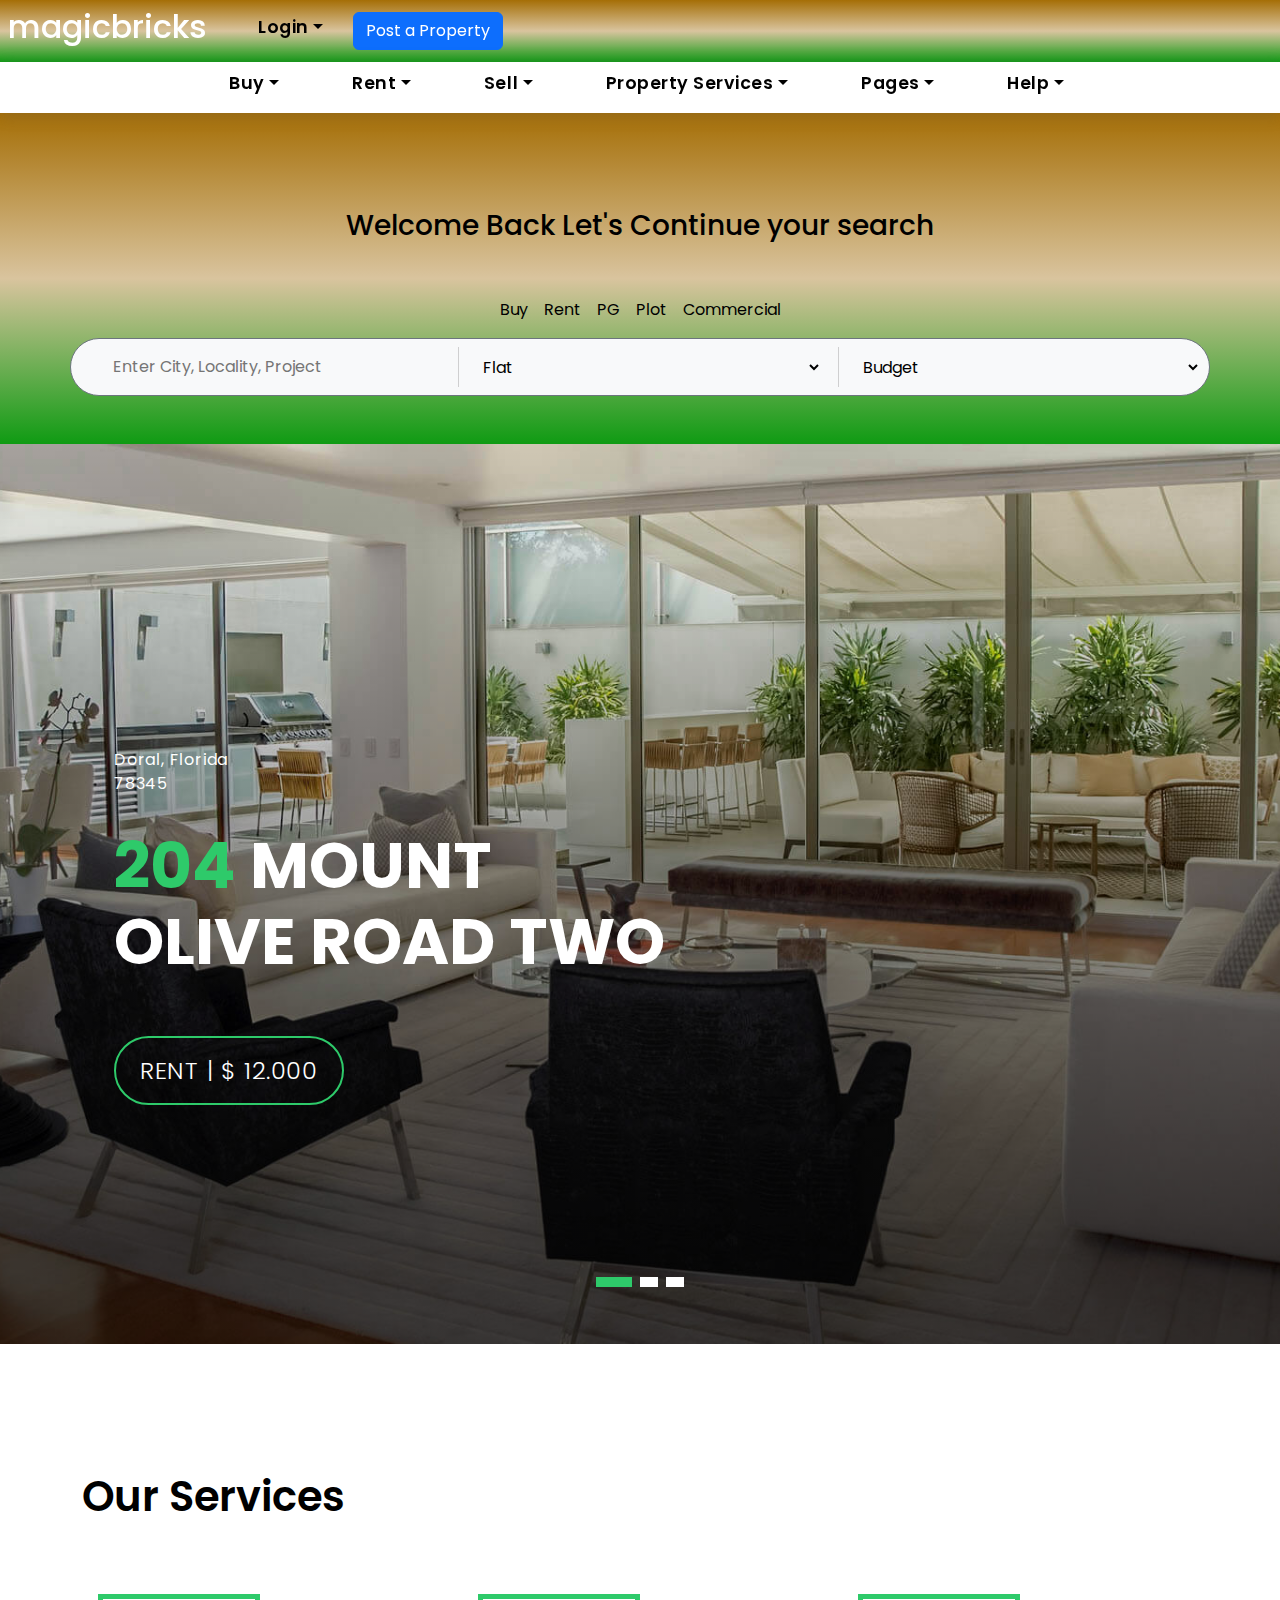
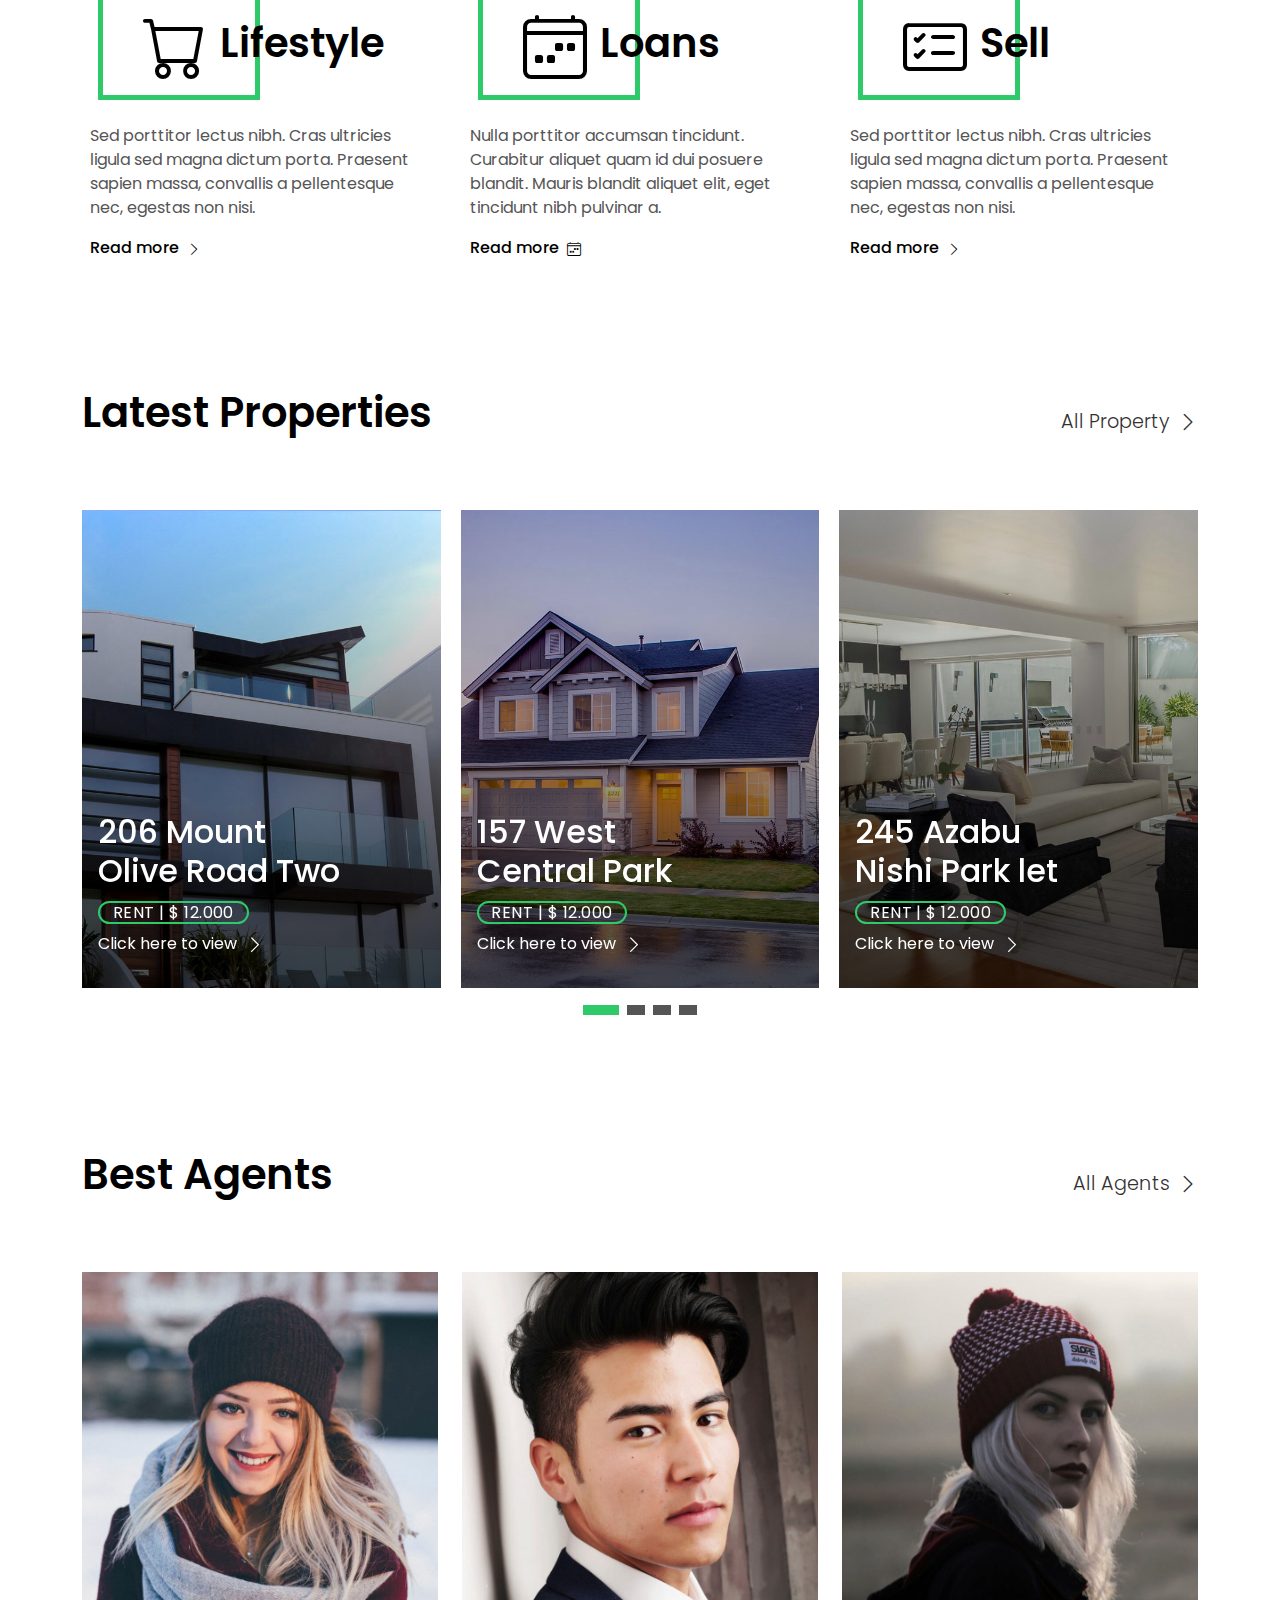
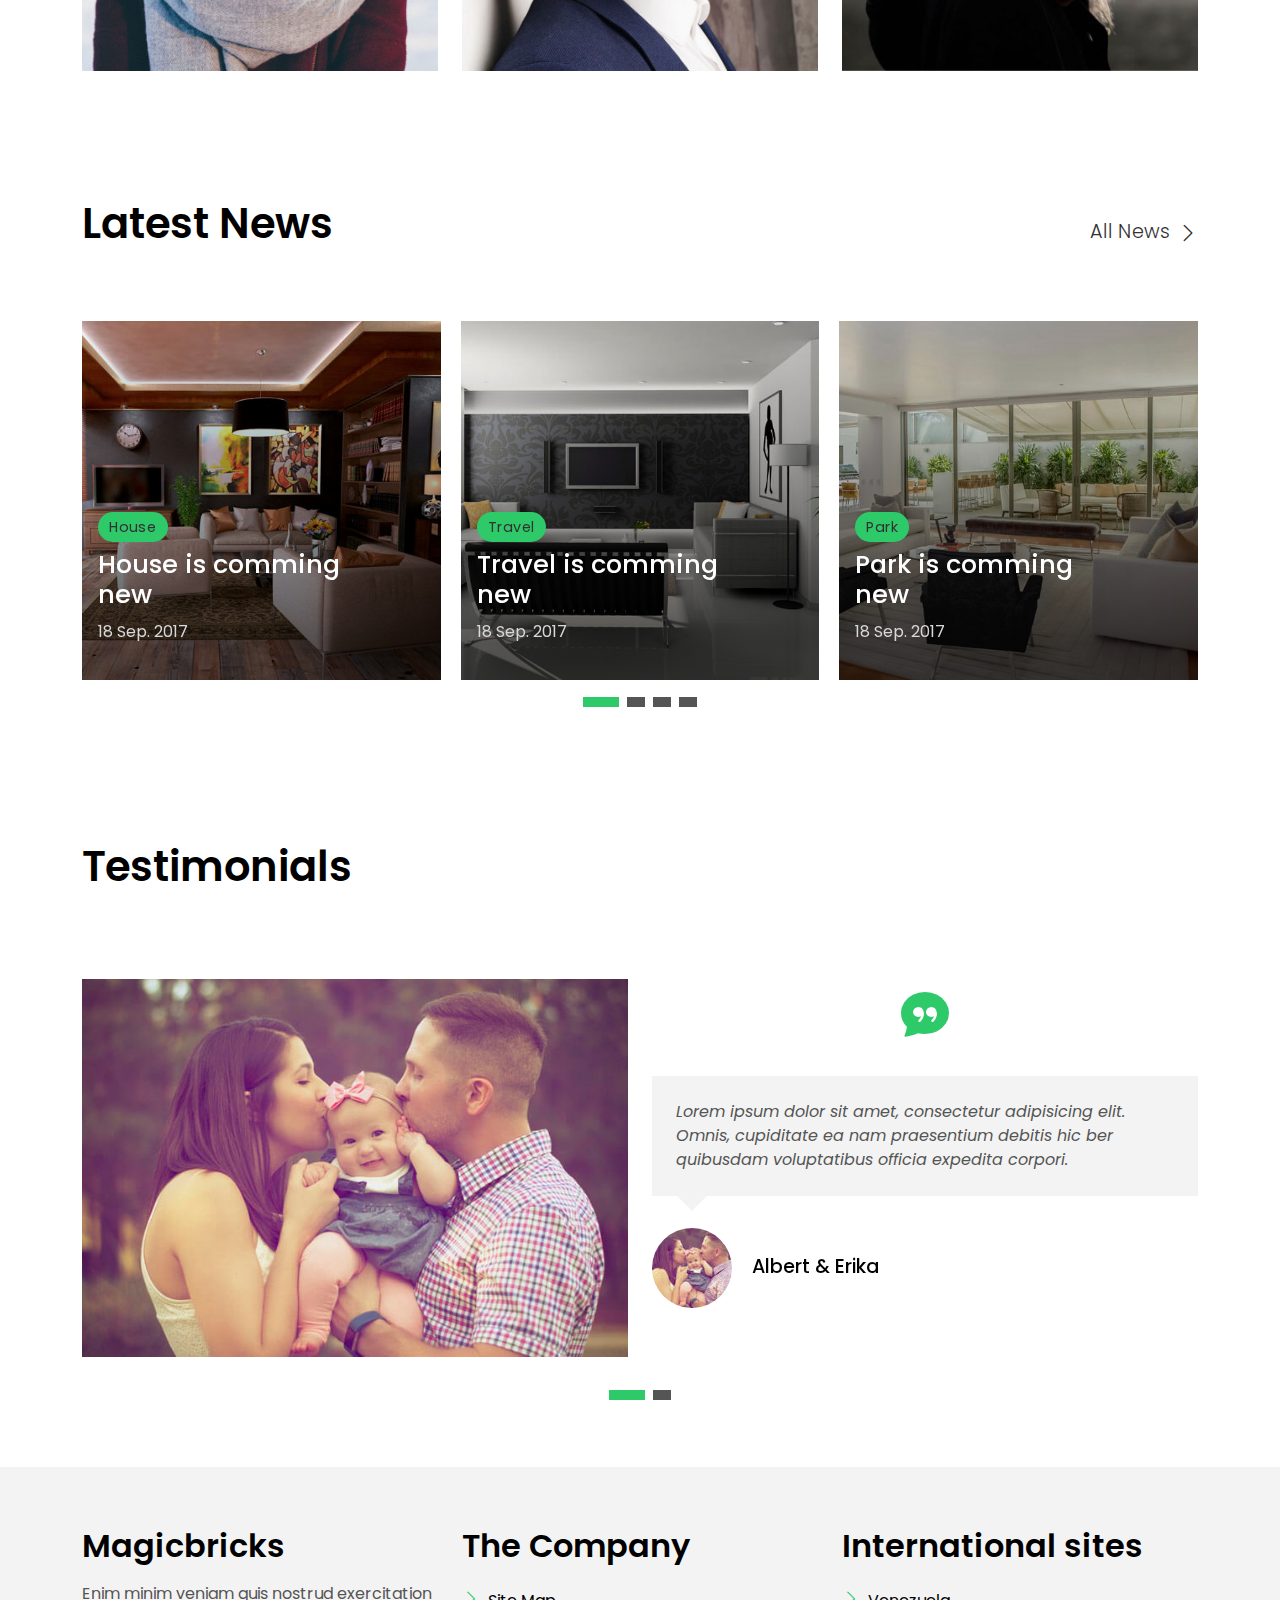
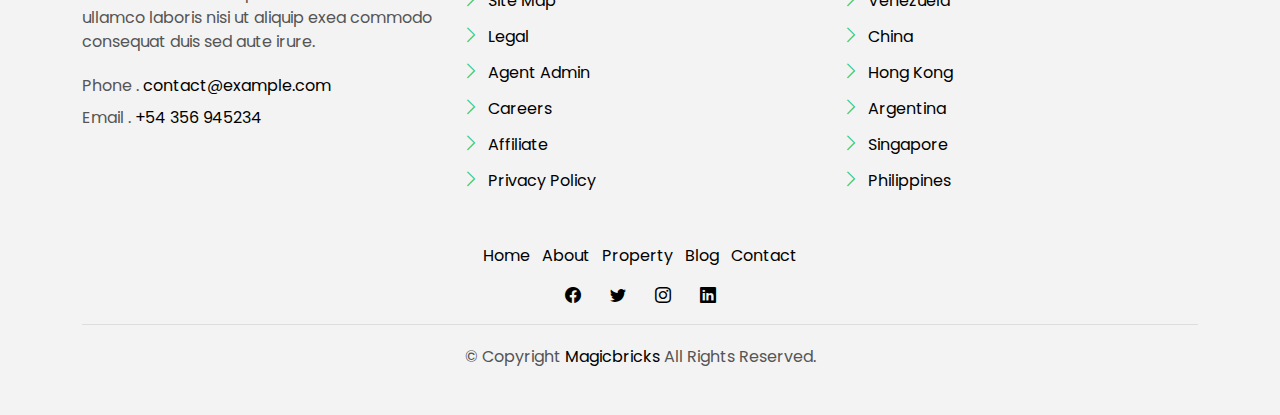
==== commit 50705b80: "..." ====
--- a/index.html
+++ b/index.html
@@ -35,7 +35,9 @@
   <!-- ======= Property Search Section ======= -->
   <div class="click-closed"></div>
   <!--/ Form Search Star /-->
-  <div class="box-collapse">
+
+
+  <!-- <div class="box-collapse">
     <div class="title-box-d">
       <h3 class="title-d">Search Property</h3>
     </div>
@@ -124,12 +126,15 @@
         </div>
       </form>
     </div>
-  </div><!-- End Property Search Section -->
+  </div>
+   -->
+  <!-- End Property Search Section -->
 
   <!-- ======= Header/Navbar ======= -->
 
   <div class="navbar navbar-default navbar-trans navbar-expand-lg top-navbar-color"
-    style="background-color: rgb(200, 132, 6);">
+    style="background: linear-gradient(to bottom, rgb(165, 110, 6), rgb(217, 196, 158), #0f9b13);
+    ">
     <div class="p-2">
       <h2 class="text-white">magicbricks</h2>
     </div>
@@ -150,16 +155,16 @@
     <div class="d-flex align-items-center pe-2">
       <div class="" id="navbarDefault">
         <ul class="navbar-nav">
-          <li class="nav-item dropdown">
-            <a class="nav-link dropdown-toggle" href="#" id="navbarDropdown" role="button" data-bs-toggle="dropdown"
+          <li class="nav-item dropdown ">
+            <a class="nav-link dropdown-toggle " href="#" id="navbarDropdown" role="button" data-bs-toggle="dropdown"
               aria-haspopup="true" aria-expanded="false">Login</a>
             <div class="dropdown-menu">
               <a class="dropdown-item " href="property-single.html">My Profile</a>
               <a class="dropdown-item " href="blog-single.html">Blogs</a>
               <a class="dropdown-item " href="agents-grid.html">Agents</a>
               <a class="dropdown-item " href="agent-single.html">Agent Single</a>
-              <div class="ps-3">
-                <button class="btn  ">
+              <div class="ps-3 ">
+                <button class="btn">
                   <a href="Login.html" class="text-decoration-none link-hover">Login</a>
                 </button>
               </div>
@@ -176,24 +181,24 @@
       </div>
     </div>
   </div>
-  <nav class="navbar navbar-default navbar-trans navbar-expand-lg ">
-
-    <div class="container">
+  <nav class="navbar navbar-default navbar-trans navbar-expand-lg " >
+
+    <div class="container" >
       <button class="navbar-toggler collapsed" type="button" data-bs-toggle="collapse" data-bs-target="#navbarDefault"
         aria-controls="navbarDefault" aria-expanded="false" aria-label="Toggle navigation">
         <span></span>
         <span></span>
         <span></span>
       </button>
-      <div class="navbar-collapse collapse justify-content-center" id="navbarDefault">
+      <div class="navbar-collapse collapse justify-content-center" id="navbarDefault" >
         <ul class="navbar-nav">
           <li class="nav-item dropdown">
             <a class="nav-link dropdown-toggle" href="#" id="navbarDropdown" role="button" data-bs-toggle="dropdown"
               aria-haspopup="true" aria-expanded="false">Buy</a>
-            <div class="dropdown-menu">
+            <div class="dropdown-menu buy-menu-dropdown">
               <div class="">
                 <a class="dropdown-item" href="property-single.html">Popular Choices</a>
-                <ul class="list-unstyled ms-3">
+                <ul class="list-unstyled ms-3 ">
                   <li><a href="">Ready to move</a></li>
                   <li><a href="">Owner Properties</a></li>
                   <li><a href="">Budget Homes</a></li>
@@ -303,25 +308,24 @@
 
   <!-- ======= Intro Section ======= -->
 
-  <div class="p-5">
+  <div class="p-5" style="background: linear-gradient(to bottom, rgb(165, 110, 6), rgb(217, 196, 158), #0f9b13);">
     <div class="d-flex justify-content-center align-items-center">
       <h3 class="p-5">Welcome Back Let's Continue your search</h3>
     </div>
     <div class="d-flex justify-content-center">
-      <ul class="d-flex list-unstyled gap-5 ">
+      <ul class="d-flex list-unstyled gap-3 ">
         <li class="list-group-item"><a href="">Buy</a></li>
         <li class="list-group-item"><a href="">Rent</a></li>
         <li class="list-group-item"><a href="">PG</a></li>
         <li class="list-group-item"><a href="">Plot</a></li>
         <li class="list-group-item"><a href="">Commercial</a></li>
-        <li class="list-group-item"><a href="">Post Ad</a></li>
       </ul>
     </div>
 
 <div class="container  rounded-5 bg-body-tertiary border border-secondary">
   <div class="row">
     <div class="col-sm d-flex align-items-center p-2 ">
-      <i class="fa-solid fa-location-dot me-2"></i>
+      <i class="fa-solid fa-location-dot me-3 ms-3"></i>
           <input type="text" value="" data-role="tagsinput" class="bg-transparent border-0 w-100 placeholder-lg " style="outline: 0 ;"
             placeholder="Enter City, Locality, Project" />
           <script>
@@ -335,7 +339,7 @@
           </script>
     </div>
     <div class="col-sm d-flex align-items-center p-2">
-      <div class="vr me-2" style="height: 40px;"></div>
+      <div class="vr me-3" style="height: 40px;"></div>
       <i class="fa-solid fa-house"></i>
       <div class="w-100 ms-1">
         <select class="bg-transparent border-0 w-100" style="outline:0 ; border: 0">
@@ -347,7 +351,7 @@
       </div>
     </div>
     <div class="col-sm d-flex align-items-center p-2">
-      <div class="vr me-2" style="height:40px;"></div>
+      <div class="vr me-3" style="height:40px;"></div>
       <i class="fa-solid fa-indian-rupee-sign"></i>
           <div class="w-100 ms-1">
             <select class="w-100 bg-transparent border-0" style="outline:none">
@@ -1152,7 +1156,7 @@
   </main><!-- End #main -->
 
   <!-- ======= Footer ======= -->
-  <section class="section-footer">
+  <section class="section-footer" >
     <div class="container">
       <div class="row">
         <div class="col-sm-12 col-md-4">
@@ -1242,7 +1246,7 @@
     </div>
   </section>
   <footer>
-    <div class="container">
+    <div class="container" >
       <div class="row">
         <div class="col-md-12">
           <nav class="nav-footer">
@@ -1291,17 +1295,10 @@
           <div class="copyright-footer">
             <p class="copyright color-text-a">
               &copy; Copyright
-              <span class="color-a">EstateAgency</span> All Rights Reserved.
+              <span class="color-a">Magicbricks</span> All Rights Reserved.
             </p>
           </div>
           <div class="credits">
-            <!--
-            All the links in the footer should remain intact.
-            You can delete the links only if you purchased the pro version.
-            Licensing information: https://bootstrapmade.com/license/
-            Purchase the pro version with working PHP/AJAX contact form: https://bootstrapmade.com/buy/?theme=EstateAgency
-          -->
-            Designed by <a href="https://bootstrapmade.com/">BootstrapMade</a>
           </div>
         </div>
       </div>
--- a/assets/css/style.css
+++ b/assets/css/style.css
@@ -671,7 +671,7 @@
   letter-spacing: 0.03em;
   transition: all 0.1s ease-in-out;
   position: relative;
-  padding-left: 10px;
+  /* padding-left: 10px; */
   padding-right: 10px;
 }
 
@@ -779,6 +779,11 @@
     display: block;
     position: absolute;
     box-shadow: 0 2px rgba(17, 16, 15, 0.1), 0 2px 10px rgba(20, 19, 18, 0.1);
+  }
+}
+@media (min-width : 768px) {
+  .navbar-default .dropdown .buy-menu-dropdown {
+    display: flex;
   }
 }
 
